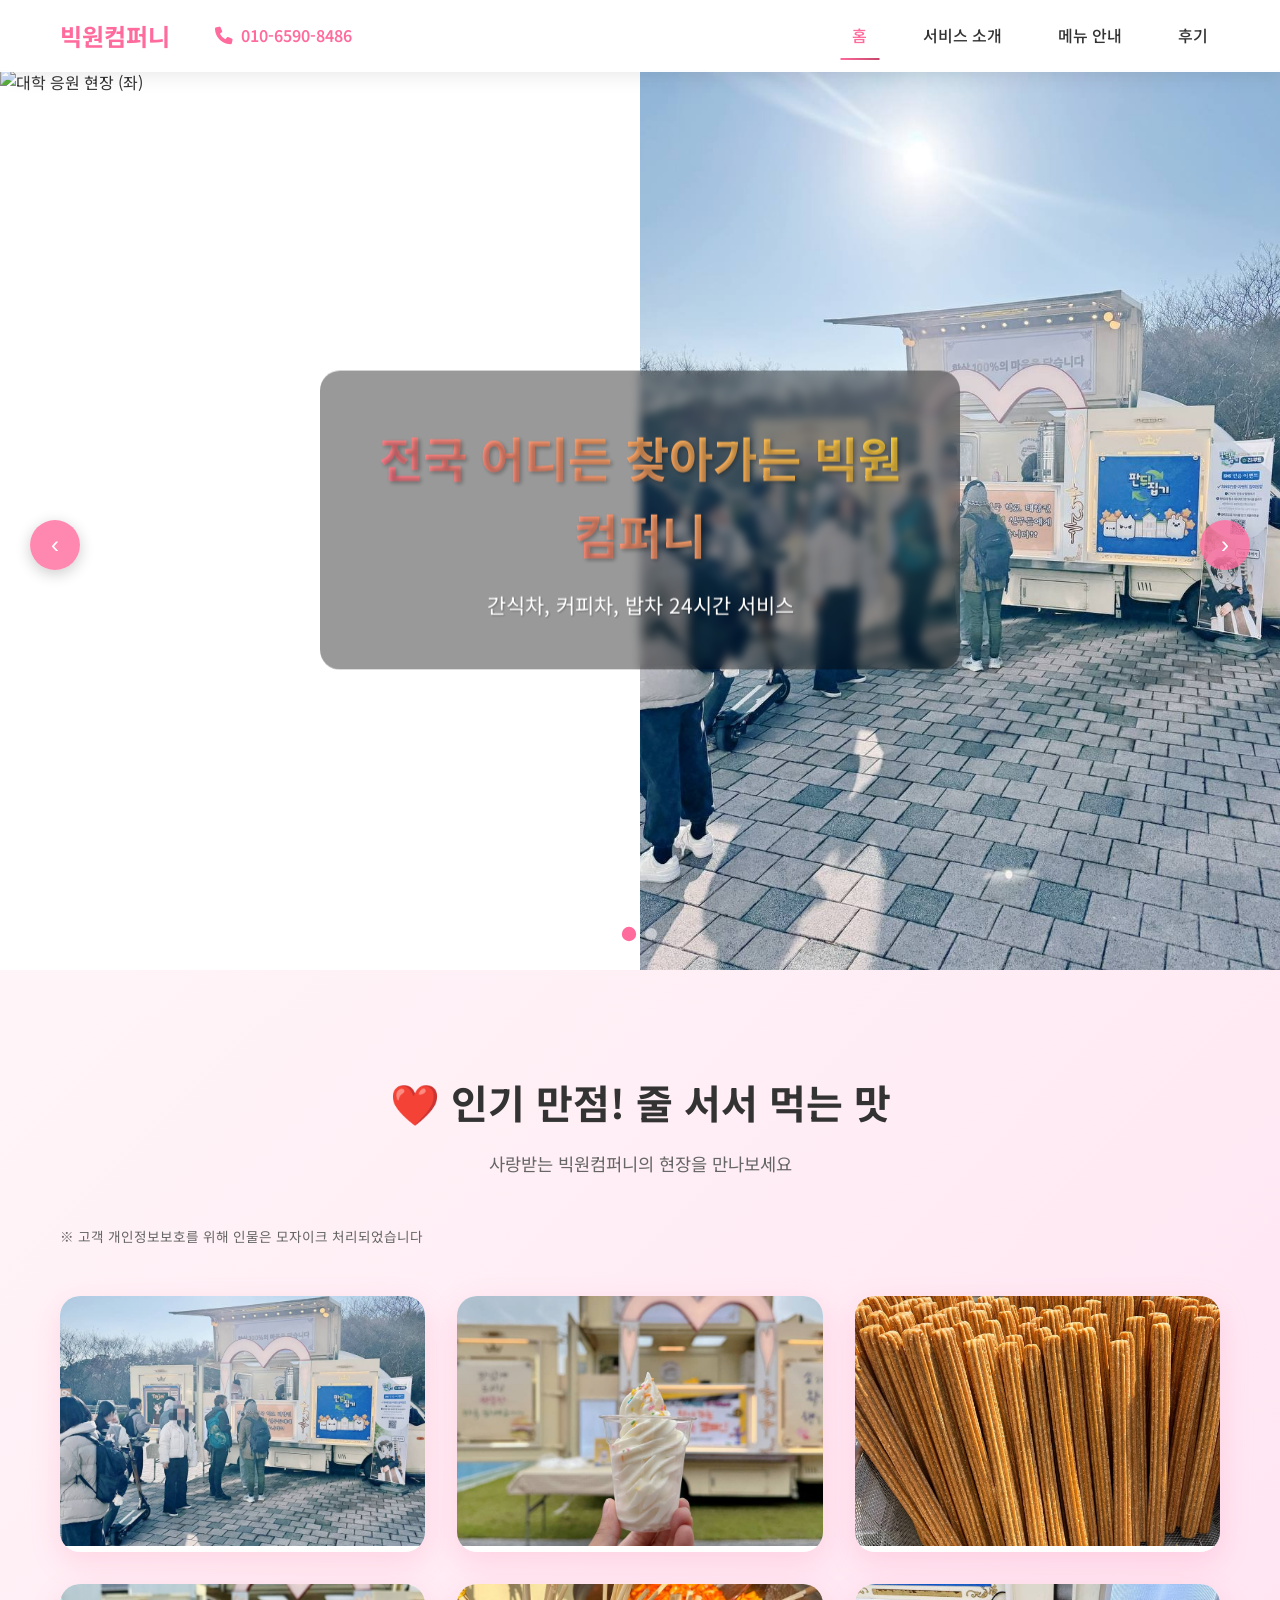
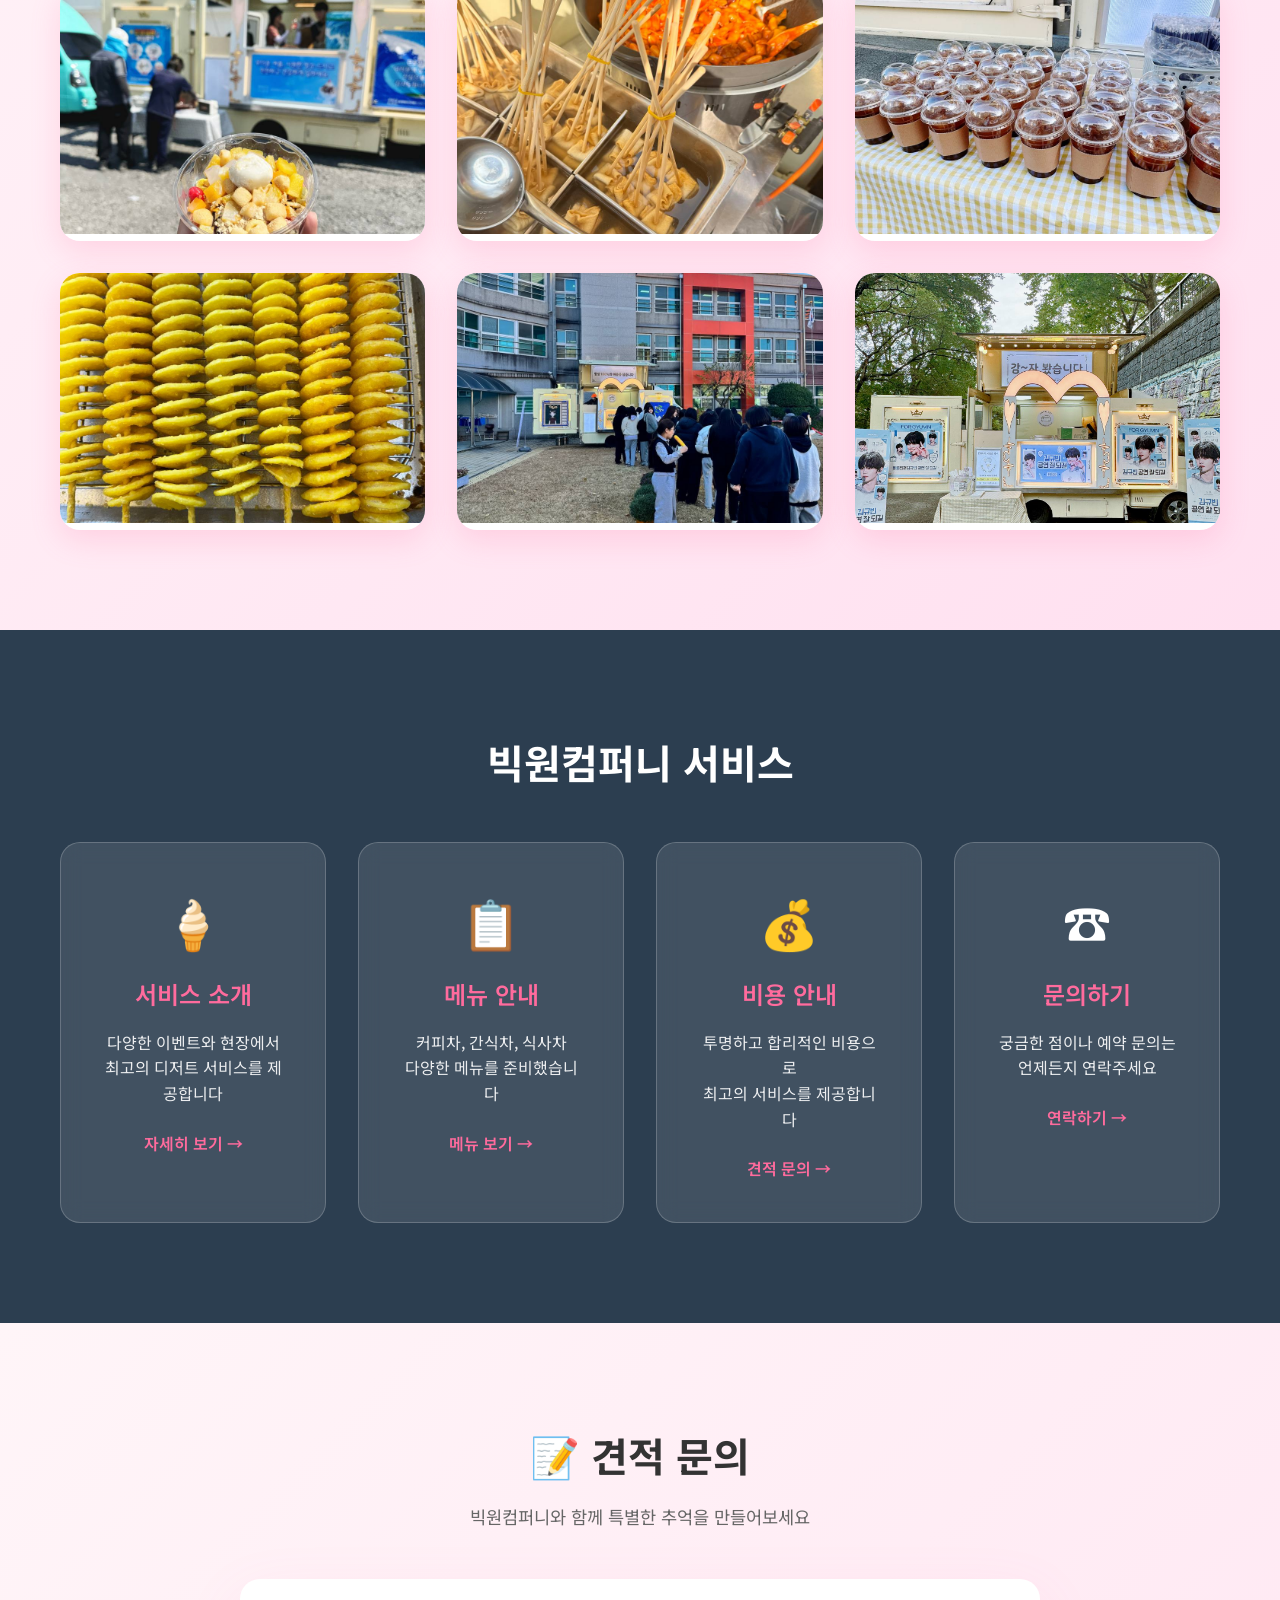
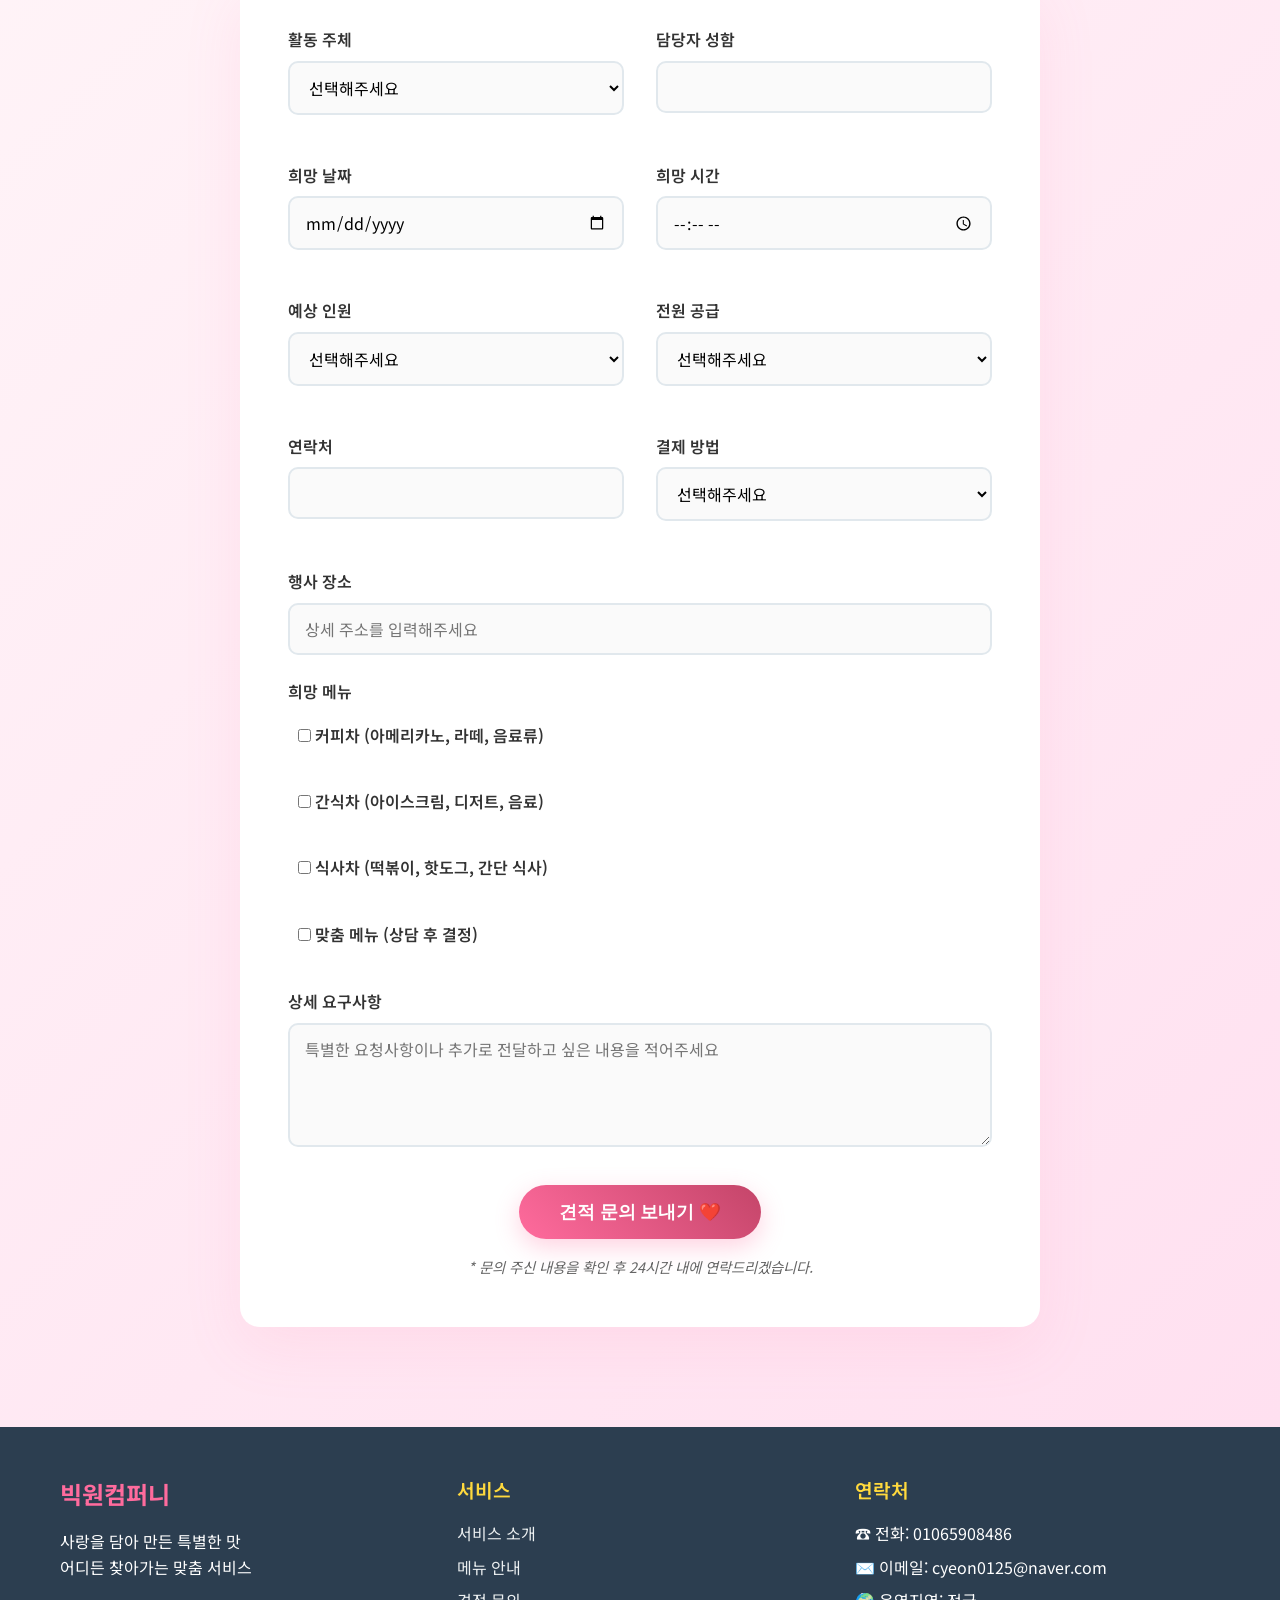
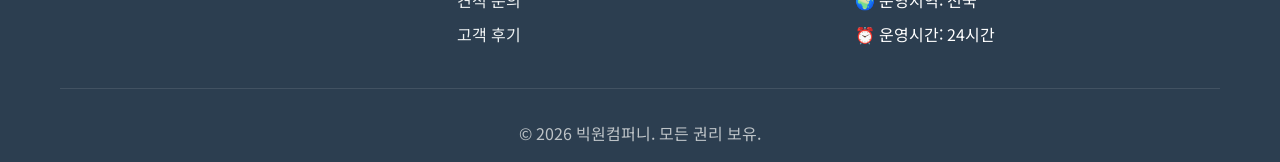
==== index.html @ fbf17efd "빅원컴퍼니 웹사이트 업로드" ====
<!DOCTYPE html>
<html lang="ko">
<head>
    <meta charset="UTF-8">
    <meta name="viewport" content="width=device-width, initial-scale=1.0">
    <title>빅원컴퍼니 | 전국 푸드트럭 서비스</title>
    <link rel="stylesheet" href="styles/main.css">
    <link rel="stylesheet" href="styles/mobile-responsive.css">
    <link href="https://fonts.googleapis.com/css2?family=Noto+Sans+KR:wght@300;400;500;700&display=swap" rel="stylesheet">
    <link href="https://cdnjs.cloudflare.com/ajax/libs/font-awesome/6.0.0/css/all.min.css" rel="stylesheet">
</head>
<body>
    <!-- 네비게이션 -->
    <nav class="navbar">
        <div class="container">
            <div class="nav-brand">
                <h1 class="logo">빅원컴퍼니</h1>
                <a href="tel:010-6590-8486" class="nav-phone">
                    <i class="fas fa-phone"></i>
                    <span>010-6590-8486</span>
                </a>
            </div>
            <ul class="nav-menu">
                <li><a href="#home" class="active">홈</a></li>
                <li><a href="services.html">서비스 소개</a></li>
                <li><a href="menu.html">메뉴 안내</a></li>
                <li><a href="reviews.html">후기</a></li>
            </ul>
            <div class="mobile-menu-toggle">
                <span></span>
                <span></span>
                <span></span>
            </div>
        </div>
    </nav>

    <main>
        <!-- 메인 슬라이더 -->
        <section id="home" class="hero-slider">
            <div class="slider-container">
                <div class="slide active">
                    <div class="slide-image-composite">
                        <img src="images/support-truck.jpg" alt="대학 응원 현장 (좌)" style="object-fit: cover; width: 50%; height: 100%; float: left;">
                        <img src="images/foodtruck1.jpg" alt="겨울 현장 운영 (우)" style="object-fit: cover; width: 50%; height: 100%; float: right;">
                    </div>
                    <div class="slide-content">
                        <h1>전국 어디든 찾아가는 빅원컴퍼니</h1>
                        <p>간식차, 커피차, 밥차 24시간 서비스</p>
                    </div>
                </div>
                <div class="slide">
                    <div class="slide-image-composite">
                        <img src="images/foodtruck2.jpg" alt="가을 현장 운영 (좌)" style="object-fit: cover; width: 50%; height: 100%; float: left;">
                        <img src="images/foodtruck3.jpg" alt="공원 운영 (우)" style="object-fit: cover; width: 50%; height: 100%; float: right;">
                    </div>
                    <div class="slide-content">
                        <h1>기업행사, 연예인서포트, 군부대 위문</h1>
                        <p>어떤 현장이든 최고 품질로 서비스합니다</p>
                    </div>
                </div>
            </div>
            <div class="slider-nav">
                <button class="prev" onclick="previousSlide()">‹</button>
                <button class="next" onclick="nextSlide()">›</button>
            </div>
            <div class="slider-dots">
                <span class="dot active" onclick="currentSlide(1)"></span>
                <span class="dot" onclick="currentSlide(2)"></span>
            </div>
        </section>

        <!-- 운영 현장 사진 섹션 -->
        <section class="gallery-section">
            <div class="container">
                <h2>❤️ 인기 만점! 줄 서서 먹는 맛</h2>
                <p class="section-subtitle">사랑받는 빅원컴퍼니의 현장을 만나보세요</p>
                <p style="font-size: 0.85rem; color: #666; margin-top: 0.5rem;">※ 고객 개인정보보호를 위해 인물은 모자이크 처리되었습니다</p>
                
                <div class="photo-gallery">
                    <div class="gallery-item">
                        <img src="images/foodtruck1.jpg" alt="많은 사람들이 줄을 서서 기다리는 모습">
                        <div class="gallery-overlay">
                            <h3>대인기! 줄서서 먹는 맛</h3>
                            <p>추운 겨울에도 찾아주는 고객들</p>
                        </div>
                    </div>
                    <div class="gallery-item">
                        <img src="images/icecream.jpg" alt="달콤한 소프트 아이스크림">
                        <div class="gallery-overlay">
                            <h3>프리미엄 소프트 아이스크림</h3>
                            <p>부드럽고 진한 맛의 아이스크림</p>
                        </div>
                    </div>
                    <div class="gallery-item">
                        <img src="images/churros.jpg" alt="갓 튀긴 바삭한 츄러스">
                        <div class="gallery-overlay">
                            <h3>갓 튀긴 바삭한 츄러스</h3>
                            <p>지금 막 기름에서 꺼낸 따끈한 츄러스</p>
                        </div>
                    </div>
                    <div class="gallery-item">
                        <img src="images/dessert2.jpg" alt="컵빙수">
                        <div class="gallery-overlay">
                            <h3>컵빙수</h3>
                            <p>시원한 여름 별미 팥빙수</p>
                        </div>
                    </div>
                    <div class="gallery-item">
                        <img src="images/cooking-scene.jpg" alt="요리 현장">
                        <div class="gallery-overlay">
                            <h3>정성스런 요리 과정</h3>
                            <p>신선한 재료로 정성껏 만드는 맛있는 음식</p>
                        </div>
                    </div>
                    <div class="gallery-item">
                        <img src="images/cup-drinks.jpg" alt="음료 준비">
                        <div class="gallery-overlay">
                            <h3>다양한 음료 준비</h3>
                            <p>고객을 위해 미리 준비된 특제 음료들</p>
                        </div>
                    </div>
                    <div class="gallery-item">
                        <img src="images/spiral-potatoes.jpg" alt="회오리감자">
                        <div class="gallery-overlay">
                            <h3>회오리감자</h3>
                            <p>바삭하고 맛있는 특제 시즈닝 회오리감자</p>
                        </div>
                    </div>
                    <div class="gallery-item">
                        <img src="images/school-queue.jpg" alt="학교 현장">
                        <div class="gallery-overlay">
                            <h3>학교에서의 인기</h3>
                            <p>학생들이 줄을 서서 기다릴 만큼 인기 만점!</p>
                        </div>
                    </div>
                    <div class="gallery-item">
                        <img src="images/foodtruck3.jpg" alt="아름다운 공원에서의 운영">
                        <div class="gallery-overlay">
                            <h3>어디든 찾아가는 서비스</h3>
                            <p>공원, 대학교, 이벤트 현장까지</p>
                        </div>
                    </div>
                    <!-- 마지막 이미지 제거됨 -->
                </div>
            </div>
        </section>

        <!-- 서비스 소개 섹션 -->
        <section class="services-highlight">
            <div class="container">
                <h2>빅원컴퍼니 서비스</h2>
                <div class="services-grid">
                    <div class="service-card">
                        <div class="service-icon">🍦</div>
                        <h3>서비스 소개</h3>
                        <p>다양한 이벤트와 현장에서<br>최고의 디저트 서비스를 제공합니다</p>
                        <a href="services.html" class="service-link">자세히 보기 →</a>
                    </div>
                    <div class="service-card">
                        <div class="service-icon">📋</div>
                        <h3>메뉴 안내</h3>
                        <p>커피차, 간식차, 식사차<br>다양한 메뉴를 준비했습니다</p>
                        <a href="menu.html" class="service-link">메뉴 보기 →</a>
                    </div>
                    <div class="service-card">
                        <div class="service-icon">💰</div>
                        <h3>비용 안내</h3>
                        <p>투명하고 합리적인 비용으로<br>최고의 서비스를 제공합니다</p>
                        <a href="#quote" class="service-link">견적 문의 →</a>
                    </div>
                    <div class="service-card">
                        <div class="service-icon">☎️</div>
                        <h3>문의하기</h3>
                        <p>궁금한 점이나 예약 문의는<br>언제든지 연락주세요</p>
                        <a href="#quote" class="service-link">연락하기 →</a>
                    </div>
                </div>
            </div>
        </section>

        <!-- 견적 문의 섹션 -->
        <section id="quote" class="quote-section">
            <div class="container">
                <h2>📝 견적 문의</h2>
                <p class="section-subtitle">빅원컴퍼니와 함께 특별한 추억을 만들어보세요</p>
                
                <form class="quote-form" onsubmit="submitQuote(event)">
                    <div class="form-row">
                        <div class="form-group">
                            <label for="eventType">활동 주체</label>
                            <select id="eventType" name="eventType" required>
                                <option value="">선택해주세요</option>
                                <option value="university">대학교</option>
                                <option value="company">회사/기업</option>
                                <option value="military">군부대</option>
                                <option value="church">교회</option>
                                <option value="festival">축제/이벤트</option>
                                <option value="wedding">결혼식</option>
                                <option value="private">개인 파티</option>
                                <option value="other">기타</option>
                            </select>
                        </div>
                        <div class="form-group">
                            <label for="customerName">담당자 성함</label>
                            <input type="text" id="customerName" name="customerName" required>
                        </div>
                    </div>

                    <div class="form-row">
                        <div class="form-group">
                            <label for="eventDate">희망 날짜</label>
                            <input type="date" id="eventDate" name="eventDate" required>
                        </div>
                        <div class="form-group">
                            <label for="eventTime">희망 시간</label>
                            <input type="time" id="eventTime" name="eventTime" required>
                        </div>
                    </div>

                    <div class="form-row">
                        <div class="form-group">
                            <label for="peopleCount">예상 인원</label>
                            <select id="peopleCount" name="peopleCount" required>
                                <option value="">선택해주세요</option>
                                <option value="50-100">50-100명</option>
                                <option value="100-200">100-200명</option>
                                <option value="200-300">200-300명</option>
                                <option value="300-500">300-500명</option>
                                <option value="500+">500명 이상</option>
                            </select>
                        </div>
                        <div class="form-group">
                            <label for="powerSupply">전원 공급</label>
                            <select id="powerSupply" name="powerSupply" required>
                                <option value="">선택해주세요</option>
                                <option value="available">전원 공급 가능</option>
                                <option value="not-available">전원 공급 불가</option>
                                <option value="unknown">확인 필요</option>
                            </select>
                        </div>
                    </div>

                    <div class="form-row">
                        <div class="form-group">
                            <label for="phone">연락처</label>
                            <input type="tel" id="phone" name="phone" required>
                        </div>
                        <div class="form-group">
                            <label for="payment">결제 방법</label>
                            <select id="payment" name="payment" required>
                                <option value="">선택해주세요</option>
                                <option value="cash">현금</option>
                                <option value="card">카드</option>
                                <option value="transfer">계좌이체</option>
                                <option value="company">회사 결제</option>
                            </select>
                        </div>
                    </div>

                    <div class="form-group">
                        <label for="address">행사 장소</label>
                        <input type="text" id="address" name="address" placeholder="상세 주소를 입력해주세요" required>
                    </div>

                    <div class="form-group">
                        <label for="menuType">희망 메뉴</label>
                        <div class="checkbox-group">
                            <label class="checkbox-label">
                                <input type="checkbox" name="menu" value="coffee"> 커피차 (아메리카노, 라떼, 음료류)
                            </label>
                            <label class="checkbox-label">
                                <input type="checkbox" name="menu" value="snacks"> 간식차 (아이스크림, 디저트, 음료)
                            </label>
                            <label class="checkbox-label">
                                <input type="checkbox" name="menu" value="meals"> 식사차 (떡볶이, 핫도그, 간단 식사)
                            </label>
                            <label class="checkbox-label">
                                <input type="checkbox" name="menu" value="custom"> 맞춤 메뉴 (상담 후 결정)
                            </label>
                        </div>
                    </div>

                    <div class="form-group">
                        <label for="requirements">상세 요구사항</label>
                        <textarea id="requirements" name="requirements" rows="4" placeholder="특별한 요청사항이나 추가로 전달하고 싶은 내용을 적어주세요"></textarea>
                    </div>

                    <div class="form-submit">
                        <button type="submit" class="submit-btn">견적 문의 보내기 ❤️</button>
                        <p class="form-note">* 문의 주신 내용을 확인 후 24시간 내에 연락드리겠습니다.</p>
                    </div>
                </form>
            </div>
        </section>
    </main>

    <!-- 푸터 -->
    <footer class="footer">
        <div class="container">
            <div class="footer-content">
                <div class="footer-section">
                    <h3>빅원컴퍼니</h3>
                    <p>사랑을 담아 만든 특별한 맛<br>어디든 찾아가는 맞춤 서비스</p>
                </div>
                <div class="footer-section">
                    <h4>서비스</h4>
                    <ul>
                        <li><a href="services.html">서비스 소개</a></li>
                        <li><a href="menu.html">메뉴 안내</a></li>
                        <li><a href="#quote">견적 문의</a></li>
                        <li><a href="reviews.html">고객 후기</a></li>
                    </ul>
                </div>
                <div class="footer-section">
                    <h4>연락처</h4>
                    <ul>
                        <li>☎️ 전화: 01065908486</li>
                        <li>✉️ 이메일: cyeon0125@naver.com</li>
                        <li>🌍 운영지역: 전국</li>
                        <li>⏰ 운영시간: 24시간</li>
                    </ul>
                </div>
            </div>
            <div class="footer-bottom">
                <p>&copy; 2026 빅원컴퍼니. 모든 권리 보유.</p>
            </div>
        </div>
    </footer>

    <script src="scripts/main.js"></script>
    <script>
        // 移动端导航菜单切换
        document.addEventListener('DOMContentLoaded', function() {
            const mobileToggle = document.querySelector('.mobile-menu-toggle');
            const navMenu = document.querySelector('.nav-menu');
            
            if (mobileToggle && navMenu) {
                mobileToggle.addEventListener('click', function() {
                    mobileToggle.classList.toggle('active');
                    navMenu.classList.toggle('active');
                });

                // 点击菜单项后关闭移动端菜单
                const navLinks = document.querySelectorAll('.nav-menu a');
                navLinks.forEach(link => {
                    link.addEventListener('click', () => {
                        mobileToggle.classList.remove('active');
                        navMenu.classList.remove('active');
                    });
                });

                // 点击外部区域关闭菜单
                document.addEventListener('click', function(e) {
                    if (!mobileToggle.contains(e.target) && !navMenu.contains(e.target)) {
                        mobileToggle.classList.remove('active');
                        navMenu.classList.remove('active');
                    }
                });
            }
        });
    </script>
</body>
</html>
---- styles/main.css ----
/* 기본 설정 */
* {
    margin: 0;
    padding: 0;
    box-sizing: border-box;
}

body {
    font-family: 'Noto Sans KR', -apple-system, BlinkMacSystemFont, 'Segoe UI', sans-serif;
    line-height: 1.6;
    color: #333;
    background-color: #fff;
}

.container {
    max-width: 1200px;
    margin: 0 auto;
    padding: 0 20px;
}

/* 슬라이더 이미지 합성 */
.slide-image-composite {
    width: 100%;
    height: 100%;
    display: flex;
    overflow: hidden;
}

.slide-image-composite img {
    transition: all 0.3s ease;
}

.slide-image-composite:hover img:first-child {
    filter: brightness(1.1);
}

.slide-image-composite:hover img:last-child {
    filter: brightness(1.1);
}

/* 네비게이션 */
.navbar {
    background: rgba(255, 255, 255, 0.95);
    backdrop-filter: blur(10px);
    box-shadow: 0 2px 20px rgba(0,0,0,0.1);
    position: fixed;
    top: 0;
    width: 100%;
    z-index: 1000;
    transition: all 0.3s ease;
}

.navbar .container {
    display: flex;
    justify-content: space-between;
    align-items: center;
    padding: 15px 20px;
}

.logo {
    font-size: 1.5rem;
    font-weight: 700;
    color: #ff6b9d;
    text-decoration: none;
}

.nav-menu {
    display: flex;
    list-style: none;
    gap: 2rem;
}

.nav-menu a {
    text-decoration: none;
    color: #333;
    font-weight: 500;
    font-size: 1rem;
    transition: all 0.3s ease;
    position: relative;
    padding: 8px 12px;
}

.nav-menu a:hover,
.nav-menu a.active {
    color: #ff6b9d;
}

.nav-menu a::after {
    content: '';
    position: absolute;
    bottom: -5px;
    left: 50%;
    width: 0;
    height: 2px;
    background: linear-gradient(45deg, #ff6b9d, #c44569);
    transition: all 0.3s ease;
    transform: translateX(-50%);
}

.nav-menu a:hover::after,
.nav-menu a.active::after {
    width: 100%;
}

.mobile-menu-toggle {
    display: none;
    flex-direction: column;
    cursor: pointer;
}

.mobile-menu-toggle span {
    width: 25px;
    height: 3px;
    background: #333;
    margin: 3px 0;
    transition: 0.3s;
}

/* 메인 슬라이더 */
.hero-slider {
    position: relative;
    height: 100vh;
    overflow: hidden;
    margin-top: 70px;
}

.slider-container {
    position: relative;
    width: 100%;
    height: 100%;
}

.slide {
    position: absolute;
    top: 0;
    left: 0;
    width: 100%;
    height: 100%;
    opacity: 0;
    transition: opacity 1s ease-in-out;
}

.slide.active {
    opacity: 1;
}

.slide img {
    width: 100%;
    height: 100%;
    object-fit: cover;
    object-position: center;
}

.slide-content {
    position: absolute;
    top: 50%;
    left: 50%;
    transform: translate(-50%, -50%);
    text-align: center;
    color: white;
    z-index: 2;
    background: rgba(0, 0, 0, 0.4);
    padding: 3rem;
    border-radius: 20px;
    backdrop-filter: blur(5px);
}

.slide-content h1 {
    font-size: 3rem;
    font-weight: 700;
    margin-bottom: 1rem;
    text-shadow: 2px 2px 4px rgba(0,0,0,0.3);
    background: linear-gradient(45deg, #ff6b9d, #ffd93d);
    -webkit-background-clip: text;
    -webkit-text-fill-color: transparent;
    background-clip: text;
}

.slide-content p {
    font-size: 1.3rem;
    font-weight: 400;
    text-shadow: 1px 1px 2px rgba(0,0,0,0.3);
}

/* 슬라이더 네비게이션 */
.slider-nav {
    position: absolute;
    top: 50%;
    width: 100%;
    display: flex;
    justify-content: space-between;
    padding: 0 30px;
    z-index: 3;
}

.slider-nav button {
    background: rgba(255, 107, 157, 0.8);
    border: none;
    color: white;
    width: 50px;
    height: 50px;
    border-radius: 50%;
    font-size: 1.5rem;
    cursor: pointer;
    transition: all 0.3s ease;
    box-shadow: 0 4px 15px rgba(0,0,0,0.2);
}

.slider-nav button:hover {
    background: #ff6b9d;
    transform: scale(1.1);
}

.slider-dots {
    position: absolute;
    bottom: 30px;
    left: 50%;
    transform: translateX(-50%);
    display: flex;
    gap: 10px;
    z-index: 3;
}

.dot {
    width: 12px;
    height: 12px;
    border-radius: 50%;
    background: rgba(255, 255, 255, 0.5);
    cursor: pointer;
    transition: all 0.3s ease;
}

.dot.active {
    background: #ff6b9d;
    transform: scale(1.2);
}

/* 갤러리 섹션 */
.gallery-section {
    padding: 100px 0;
    background: linear-gradient(135deg, #fff5f8 0%, #ffe0f0 100%);
}

.gallery-section h2 {
    text-align: center;
    font-size: 2.5rem;
    font-weight: 700;
    color: #333;
    margin-bottom: 1rem;
}

.section-subtitle {
    text-align: center;
    font-size: 1.1rem;
    color: #666;
    margin-bottom: 3rem;
}

.photo-gallery {
    display: grid;
    grid-template-columns: repeat(auto-fit, minmax(280px, 1fr));
    gap: 2rem;
    margin-top: 3rem;
}

.gallery-item {
    position: relative;
    border-radius: 20px;
    overflow: hidden;
    box-shadow: 0 10px 30px rgba(255, 107, 157, 0.2);
    transition: all 0.3s ease;
    background: white;
}

.gallery-item:hover {
    transform: translateY(-10px);
    box-shadow: 0 20px 50px rgba(255, 107, 157, 0.3);
}

.gallery-item img {
    width: 100%;
    height: 250px;
    object-fit: cover;
    transition: transform 0.3s ease;
}

.gallery-item:hover img {
    transform: scale(1.05);
}

.gallery-overlay {
    position: absolute;
    bottom: 0;
    left: 0;
    right: 0;
    background: linear-gradient(transparent, rgba(0,0,0,0.8));
    color: white;
    padding: 2rem;
    transform: translateY(100%);
    transition: transform 0.3s ease;
}

.gallery-item:hover .gallery-overlay {
    transform: translateY(0);
}

.gallery-overlay h3 {
    font-size: 1.2rem;
    font-weight: 600;
    margin-bottom: 0.5rem;
}

/* 서비스 하이라이트 섹션 */
.services-highlight {
    padding: 100px 0;
    background: #2c3e50;
    color: white;
}

.services-highlight h2 {
    text-align: center;
    font-size: 2.5rem;
    font-weight: 700;
    margin-bottom: 3rem;
    color: white;
}

.services-grid {
    display: grid;
    grid-template-columns: repeat(auto-fit, minmax(250px, 1fr));
    gap: 2rem;
}

.service-card {
    background: rgba(255, 255, 255, 0.1);
    backdrop-filter: blur(10px);
    border-radius: 20px;
    padding: 2.5rem;
    text-align: center;
    transition: all 0.3s ease;
    border: 1px solid rgba(255, 255, 255, 0.2);
}

.service-card:hover {
    transform: translateY(-10px);
    background: rgba(255, 107, 157, 0.2);
    border-color: rgba(255, 107, 157, 0.5);
}

.service-icon {
    font-size: 3rem;
    margin-bottom: 1rem;
    display: block;
}

.service-card h3 {
    font-size: 1.5rem;
    font-weight: 600;
    margin-bottom: 1rem;
    color: #ff6b9d;
}

.service-card p {
    font-size: 1rem;
    line-height: 1.6;
    margin-bottom: 1.5rem;
    opacity: 0.9;
}

.service-link {
    display: inline-block;
    color: #ff6b9d;
    text-decoration: none;
    font-weight: 600;
    transition: all 0.3s ease;
}

.service-link:hover {
    color: #ffd93d;
    transform: translateX(5px);
}

/* 견적 문의 섹션 */
.quote-section {
    padding: 100px 0;
    background: linear-gradient(135deg, #fff5f8 0%, #ffe0f0 100%);
}

.quote-section h2 {
    text-align: center;
    font-size: 2.5rem;
    font-weight: 700;
    color: #333;
    margin-bottom: 1rem;
}

.quote-form {
    max-width: 800px;
    margin: 0 auto;
    background: white;
    padding: 3rem;
    border-radius: 20px;
    box-shadow: 0 20px 60px rgba(255, 107, 157, 0.1);
}

.form-row {
    display: grid;
    grid-template-columns: 1fr 1fr;
    gap: 2rem;
    margin-bottom: 1.5rem;
}

.form-group {
    margin-bottom: 1.5rem;
}

.form-group label {
    display: block;
    font-weight: 600;
    margin-bottom: 0.5rem;
    color: #333;
    font-size: 1rem;
}

.form-group input,
.form-group select,
.form-group textarea {
    width: 100%;
    padding: 12px 15px;
    border: 2px solid #e1e8ed;
    border-radius: 10px;
    font-size: 1rem;
    font-family: inherit;
    transition: all 0.3s ease;
    background: #fafafa;
}

.form-group input:focus,
.form-group select:focus,
.form-group textarea:focus {
    outline: none;
    border-color: #ff6b9d;
    background: white;
    box-shadow: 0 0 15px rgba(255, 107, 157, 0.1);
}

.checkbox-group {
    display: flex;
    flex-direction: column;
    gap: 0.8rem;
}

.checkbox-label {
    display: flex;
    align-items: center;
    gap: 0.5rem;
    font-weight: 400;
    cursor: pointer;
    padding: 10px;
    border-radius: 8px;
    transition: background-color 0.3s ease;
}

.checkbox-label:hover {
    background: rgba(255, 107, 157, 0.05);
}

.checkbox-label input[type="checkbox"] {
    width: auto;
    margin: 0;
}

.form-submit {
    text-align: center;
    margin-top: 2rem;
}

.submit-btn {
    background: linear-gradient(45deg, #ff6b9d, #c44569);
    color: white;
    border: none;
    padding: 15px 40px;
    font-size: 1.1rem;
    font-weight: 600;
    border-radius: 50px;
    cursor: pointer;
    transition: all 0.3s ease;
    box-shadow: 0 8px 25px rgba(255, 107, 157, 0.3);
}

.submit-btn:hover {
    transform: translateY(-3px);
    box-shadow: 0 15px 40px rgba(255, 107, 157, 0.4);
}

.form-note {
    margin-top: 1rem;
    font-size: 0.9rem;
    color: #666;
    font-style: italic;
}

/* 푸터 */
.footer {
    background: #2c3e50;
    color: white;
    padding: 3rem 0 1rem;
}

.footer-content {
    display: grid;
    grid-template-columns: repeat(auto-fit, minmax(250px, 1fr));
    gap: 2rem;
    margin-bottom: 2rem;
}

.footer-section h3 {
    font-size: 1.5rem;
    font-weight: 700;
    margin-bottom: 1rem;
    color: #ff6b9d;
}

.footer-section h4 {
    font-size: 1.2rem;
    font-weight: 600;
    margin-bottom: 1rem;
    color: #ffd93d;
}

.footer-section ul {
    list-style: none;
}

.footer-section ul li {
    margin-bottom: 0.5rem;
}

.footer-section ul li a {
    color: #ecf0f1;
    text-decoration: none;
    transition: color 0.3s ease;
}

.footer-section ul li a:hover {
    color: #ff6b9d;
}

.footer-bottom {
    text-align: center;
    padding-top: 2rem;
    border-top: 1px solid rgba(255, 255, 255, 0.1);
    color: #bdc3c7;
}

/* 반응형 디자인 */
@media (max-width: 768px) {
    .nav-menu {
        display: none;
    }
    
    .mobile-menu-toggle {
        display: flex;
    }
    
    .slide-content h1 {
        font-size: 2rem;
    }
    
    .slide-content p {
        font-size: 1.1rem;
    }
    
    .slide-content {
        padding: 2rem;
    }
    
    .form-row {
        grid-template-columns: 1fr;
        gap: 0;
    }
    
    .services-grid {
        grid-template-columns: 1fr;
    }
    
    .photo-gallery {
        grid-template-columns: 1fr;
    }
    
    .gallery-section h2,
    .quote-section h2,
    .services-highlight h2 {
        font-size: 2rem;
    }
    
    .quote-form {
        padding: 2rem;
    }
    
    .footer-content {
        grid-template-columns: 1fr;
        text-align: center;
    }
}

@media (max-width: 480px) {
    .hero-slider {
        height: 70vh;
    }
    
    .slide-content h1 {
        font-size: 1.5rem;
    }
    
    .gallery-section,
    .services-highlight,
    .quote-section {
        padding: 60px 0;
    }
    
    .slider-nav {
        padding: 0 15px;
    }
    
    .slider-nav button {
        width: 40px;
        height: 40px;
        font-size: 1.2rem;
    }
}

/* 애니메이션 */
@keyframes fadeInUp {
    from {
        opacity: 0;
        transform: translateY(30px);
    }
    to {
        opacity: 1;
        transform: translateY(0);
    }
}

.gallery-item,
.service-card {
    animation: fadeInUp 0.6s ease forwards;
}

/* 스크롤바 커스터마이징 */
::-webkit-scrollbar {
    width: 10px;
}

::-webkit-scrollbar-track {
    background: #f1f1f1;
}

::-webkit-scrollbar-thumb {
    background: linear-gradient(45deg, #ff6b9d, #c44569);
    border-radius: 5px;
}

::-webkit-scrollbar-thumb:hover {
    background: linear-gradient(45deg, #c44569, #ff6b9d);
}
---- styles/mobile-responsive.css ----
/* 移动端响应式样式增强 */

/* PC端导航确保 */
.mobile-menu-toggle {
    display: none;
}

.nav-menu {
    display: flex;
    list-style: none;
    margin: 0;
    padding: 0;
}

/* PC端기본 스타일 확보 */

/* 导航栏电话号码样式 */
.nav-brand {
    display: flex;
    align-items: center;
    gap: 2rem;
}

.nav-phone {
    display: flex;
    align-items: center;
    gap: 0.5rem;
    color: #ff6b9d;
    font-weight: 600;
    font-size: 1rem;
    white-space: nowrap;
    text-decoration: none;
    transition: all 0.3s ease;
    border-radius: 20px;
    padding: 0.5rem 0.8rem;
}

.nav-phone:hover {
    background: rgba(255, 107, 157, 0.1);
    color: #c44569;
    transform: scale(1.05);
}

.nav-phone i {
    font-size: 1.1rem;
}

/* PC端确保导航容器正确布局 */
.nav-container,
.navbar .container {
    display: flex;
    justify-content: space-between;
    align-items: center;
}

/* 基础移动端优化 */
@media (max-width: 768px) {
    /* 容器优化 */
    .container {
        padding: 0 1rem;
    }

    /* 导航优化 */
    .navbar {
        padding: 1rem 0;
    }

    /* 移动端电话号码优化 */
    .nav-brand {
        gap: 1rem;
    }
    
    .nav-phone {
        font-size: 0.9rem;
    }
    
    .nav-phone span {
        display: none;
    }
    
    .nav-phone i {
        font-size: 1.3rem;
    }

    .nav-menu {
        position: fixed;
        top: 70px;
        left: -100%;
        width: 100%;
        height: calc(100vh - 70px);
        background: rgba(255, 255, 255, 0.95);
        backdrop-filter: blur(10px);
        flex-direction: column;
        justify-content: flex-start;
        align-items: center;
        padding-top: 2rem;
        transition: left 0.3s ease;
        z-index: 999;
    }

    .nav-menu.active {
        left: 0;
    }

    .nav-menu li {
        margin: 1rem 0;
    }

    .nav-menu a {
        font-size: 1.2rem;
        padding: 1rem 2rem;
        border-radius: 25px;
        transition: all 0.3s ease;
    }

    .nav-menu a:hover,
    .nav-menu a.active {
        background: #ff6b9d;
        color: white;
    }

    .mobile-menu-toggle {
        display: flex;
        flex-direction: column;
        cursor: pointer;
        z-index: 1001;
    }

    .mobile-menu-toggle span {
        width: 25px;
        height: 3px;
        background: #ff6b9d;
        margin: 3px 0;
        transition: 0.3s;
        border-radius: 2px;
    }

    .mobile-menu-toggle.active span:nth-child(1) {
        transform: rotate(45deg) translate(6px, 6px);
    }

    .mobile-menu-toggle.active span:nth-child(2) {
        opacity: 0;
    }

    .mobile-menu-toggle.active span:nth-child(3) {
        transform: rotate(-45deg) translate(6px, -6px);
    }

    /* 英雄区域优化 */
    .hero {
        padding: 4rem 0;
        text-align: center;
    }

    .hero h2 {
        font-size: 2rem;
        line-height: 1.3;
        margin-bottom: 1rem;
    }

    .hero p {
        font-size: 1rem;
        margin-bottom: 2rem;
    }

    .hero-buttons {
        flex-direction: column;
        gap: 1rem;
        align-items: center;
    }

    .btn {
        width: 100%;
        max-width: 300px;
        padding: 1rem 2rem;
        font-size: 1rem;
    }

    /* 갤러리 优化 */
    .gallery-grid {
        grid-template-columns: 1fr;
        gap: 1rem;
    }

    .gallery-item {
        height: 250px;
    }

    /* 섹션 패딩 조정 */
    .section {
        padding: 3rem 0;
    }

    .section h2 {
        font-size: 2rem;
        margin-bottom: 1.5rem;
    }

    /* 서비스 카드 */
    .services-grid {
        grid-template-columns: 1fr;
        gap: 2rem;
    }

    .service-card {
        padding: 2rem;
    }

    .service-card h3 {
        font-size: 1.3rem;
    }

    /* 견적 폼 최적화 */
    .quote-form {
        padding: 2rem;
    }

    .quote-form h3 {
        font-size: 1.5rem;
        margin-bottom: 1.5rem;
    }

    .form-group {
        margin-bottom: 1.5rem;
    }

    .form-group label {
        font-size: 0.9rem;
        margin-bottom: 0.5rem;
    }

    .form-control {
        padding: 1rem;
        font-size: 1rem;
    }

    .submit-btn {
        width: 100%;
        padding: 1.2rem;
        font-size: 1.1rem;
    }

    /* 푸터 최적화 */
    .footer-content {
        grid-template-columns: 1fr;
        gap: 2rem;
        text-align: center;
    }

    .footer-section h3 {
        font-size: 1.1rem;
    }

    .footer-section p {
        font-size: 0.9rem;
    }
}

/* 초소형 모바일 최적화 */
@media (max-width: 480px) {
    /* 极小屏幕隐藏电话号码 */
    .nav-phone {
        display: none;
    }
    
    .nav-brand {
        gap: 0;
    }
    .hero h2 {
        font-size: 1.8rem;
    }

    .hero p {
        font-size: 0.9rem;
    }

    .btn {
        font-size: 0.9rem;
        padding: 0.9rem 1.5rem;
    }

    .gallery-item {
        height: 200px;
    }

    .service-card {
        padding: 1.5rem;
    }

    .quote-form {
        padding: 1.5rem;
    }

    .form-control {
        padding: 0.9rem;
    }
}

/* 메뉴 페이지 모바일 최적화 */
@media (max-width: 768px) {
    /* 메뉴 탭 모바일 최적화 */
    .menu-tabs {
        flex-direction: column;
        gap: 0.8rem;
        padding: 1.5rem 0;
    }
    
    .menu-tab {
        font-size: 1.2rem;
        padding: 0.8rem 1.5rem;
        width: 100%;
        max-width: 300px;
        margin: 0 auto;
    }
    
    .menu-category-container {
        padding: 2rem 1rem;
    }
    
    .category-title {
        font-size: 2rem;
        margin-bottom: 1.5rem;
    }

    /* 九宫格 모바일 최적화 */
    .menu-grid-9 {
        grid-template-columns: repeat(2, 1fr);
        gap: 1rem;
        max-width: 100%;
    }
    
    .menu-item-card {
        padding: 1rem;
    }
    
    .menu-item-card .menu-photo {
        width: 80px;
        height: 80px;
        margin-bottom: 0.8rem;
    }
    
    .menu-item-card h4 {
        font-size: 0.9rem;
    }

    /* CTA 섹션 모바일 최적화 */
    .quote-cta {
        padding: 3rem 0;
    }

    .quote-content h2 {
        font-size: 2rem;
        margin-bottom: 1rem;
    }

    .quote-content p {
        font-size: 1rem;
    }
    
    .quote-info {
        flex-direction: column;
        gap: 1rem;
        margin: 1.5rem 0;
    }
    
    .quote-btn {
        font-size: 1rem;
        padding: 1rem 2rem;
        width: 100%;
        max-width: 300px;
    }
}

/* 서비스 페이지 모바일 최적화 */
@media (max-width: 768px) {
    .page-header {
        padding: 3rem 0;
    }

    .page-header h1 {
        font-size: 2rem;
    }

    .page-header p {
        font-size: 1rem;
    }

    .overview-grid {
        grid-template-columns: 1fr;
        gap: 2rem;
    }

    .process-steps {
        grid-template-columns: 1fr;
    }

    .service-features {
        grid-template-columns: 1fr;
    }

    .cta-buttons {
        flex-direction: column;
        align-items: center;
        gap: 1rem;
    }
}

/* 후기 페이지 모바일 최적화 */
@media (max-width: 768px) {
    .rating-grid {
        grid-template-columns: 1fr;
        gap: 2rem;
    }

    .reviews-grid {
        grid-template-columns: 1fr;
    }

    .photo-gallery {
        grid-template-columns: repeat(2, 1fr);
        gap: 1rem;
    }

    .gallery-tabs {
        flex-wrap: wrap;
        gap: 0.5rem;
    }

    .gallery-tab {
        font-size: 0.8rem;
        padding: 0.5rem 1rem;
    }

    .stats-grid {
        grid-template-columns: repeat(2, 1fr);
    }
}

/* 터치 디바이스 최적화 */
@media (hover: none) {
    .gallery-item:hover .gallery-overlay {
        opacity: 0;
    }

    .gallery-item .gallery-overlay {
        opacity: 1;
        background: rgba(0, 0, 0, 0.6);
    }

    .service-card:hover {
        transform: none;
    }

    .btn:hover {
        transform: none;
    }

    .menu-item-card:hover {
        transform: none;
    }

    .menu-tab:hover {
        background: #ff6b9d;
        color: white;
    }
}
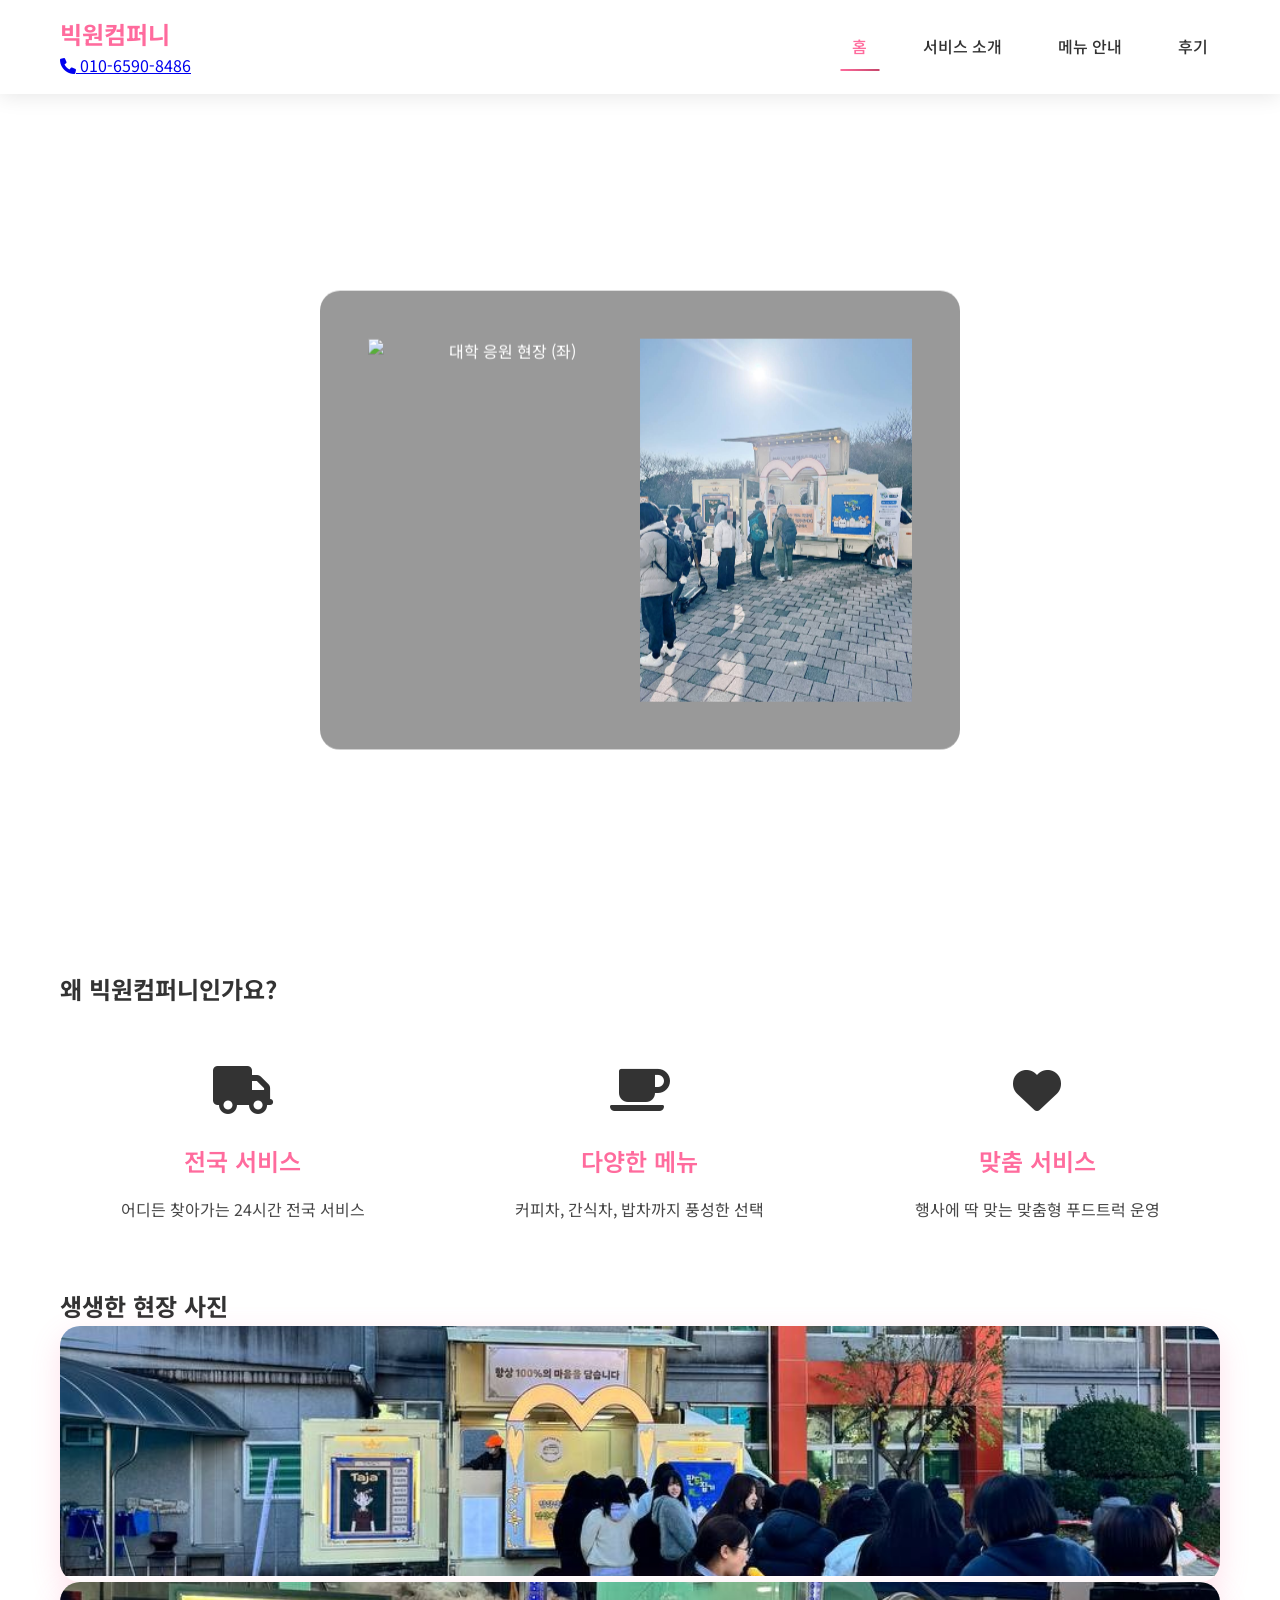
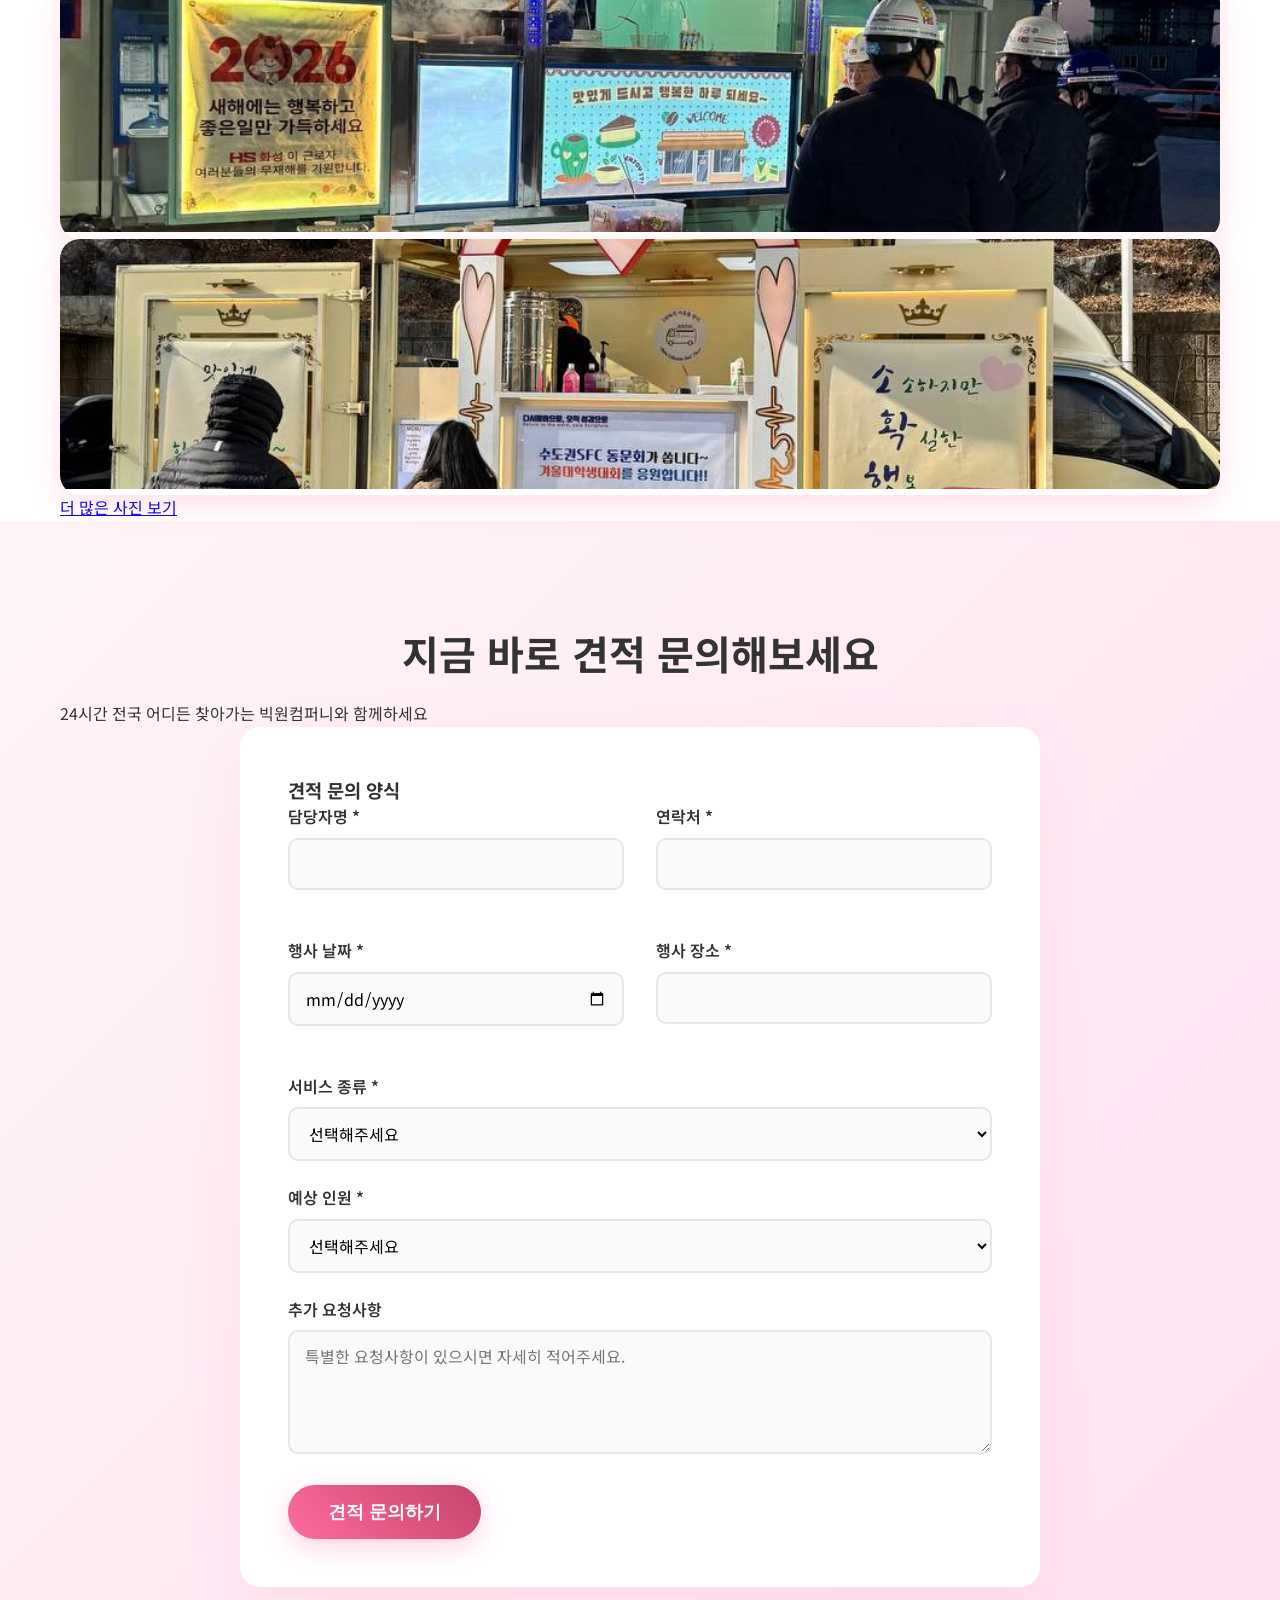
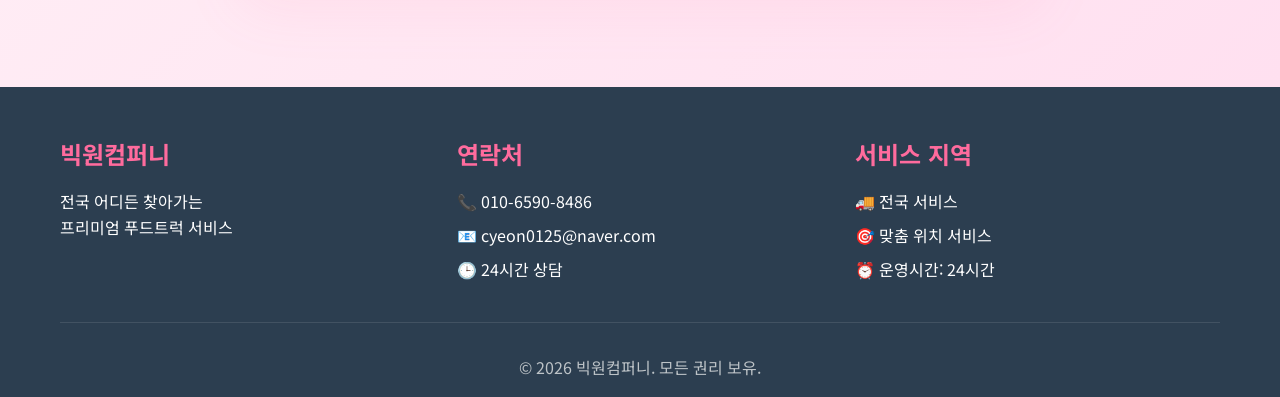
==== commit 5e302a91: "Rename index-fixed-final.html to index.html" ====
--- a/index.html
+++ b/index.html
@@ -8,6 +8,72 @@
     <link rel="stylesheet" href="styles/mobile-responsive.css">
     <link href="https://fonts.googleapis.com/css2?family=Noto+Sans+KR:wght@300;400;500;700&display=swap" rel="stylesheet">
     <link href="https://cdnjs.cloudflare.com/ajax/libs/font-awesome/6.0.0/css/all.min.css" rel="stylesheet">
+    <style>
+        /* 移动端汉堡菜单修复 */
+        @media (max-width: 768px) {
+            .mobile-menu-toggle {
+                display: flex !important;
+                flex-direction: column;
+                cursor: pointer;
+                z-index: 1001;
+                padding: 10px;
+                background: #ff6b9d;
+                border-radius: 5px;
+                border: none;
+            }
+            
+            .mobile-menu-toggle span {
+                width: 25px;
+                height: 3px;
+                background: white;
+                margin: 3px 0;
+                transition: 0.3s;
+                display: block;
+            }
+            
+            .nav-menu {
+                display: none;
+                position: absolute;
+                top: 100%;
+                left: 0;
+                right: 0;
+                background: white;
+                flex-direction: column;
+                padding: 20px;
+                box-shadow: 0 5px 15px rgba(0,0,0,0.2);
+                z-index: 1000;
+            }
+            
+            .nav-menu.show {
+                display: flex !important;
+            }
+            
+            .nav-menu li {
+                margin: 10px 0;
+                width: 100%;
+                text-align: center;
+            }
+            
+            .nav-menu a {
+                padding: 15px;
+                border-bottom: 1px solid #eee;
+                font-size: 18px;
+                display: block;
+                color: #333;
+                text-decoration: none;
+                border-radius: 8px;
+            }
+            
+            .nav-menu a:hover {
+                background: #ff6b9d;
+                color: white;
+            }
+            
+            .navbar {
+                position: relative;
+            }
+        }
+    </style>
 </head>
 <body>
     <!-- 네비게이션 -->
@@ -20,17 +86,17 @@
                     <span>010-6590-8486</span>
                 </a>
             </div>
-            <ul class="nav-menu">
+            <ul class="nav-menu" id="navMenu">
                 <li><a href="#home" class="active">홈</a></li>
                 <li><a href="services.html">서비스 소개</a></li>
                 <li><a href="menu.html">메뉴 안내</a></li>
                 <li><a href="reviews.html">후기</a></li>
             </ul>
-            <div class="mobile-menu-toggle">
+            <button class="mobile-menu-toggle" onclick="toggleMenu()">
                 <span></span>
                 <span></span>
                 <span></span>
-            </div>
+            </button>
         </div>
     </nav>
 
@@ -39,257 +105,163 @@
         <section id="home" class="hero-slider">
             <div class="slider-container">
                 <div class="slide active">
-                    <div class="slide-image-composite">
+                    <div class="slide-content">
                         <img src="images/support-truck.jpg" alt="대학 응원 현장 (좌)" style="object-fit: cover; width: 50%; height: 100%; float: left;">
                         <img src="images/foodtruck1.jpg" alt="겨울 현장 운영 (우)" style="object-fit: cover; width: 50%; height: 100%; float: right;">
                     </div>
+                </div>
+                <div class="slide">
                     <div class="slide-content">
-                        <h1>전국 어디든 찾아가는 빅원컴퍼니</h1>
-                        <p>간식차, 커피차, 밥차 24시간 서비스</p>
-                    </div>
-                </div>
-                <div class="slide">
-                    <div class="slide-image-composite">
                         <img src="images/foodtruck2.jpg" alt="가을 현장 운영 (좌)" style="object-fit: cover; width: 50%; height: 100%; float: left;">
                         <img src="images/foodtruck3.jpg" alt="공원 운영 (우)" style="object-fit: cover; width: 50%; height: 100%; float: right;">
                     </div>
+                </div>
+                <div class="slide">
                     <div class="slide-content">
-                        <h1>기업행사, 연예인서포트, 군부대 위문</h1>
-                        <p>어떤 현장이든 최고 품질로 서비스합니다</p>
-                    </div>
-                </div>
-            </div>
-            <div class="slider-nav">
-                <button class="prev" onclick="previousSlide()">‹</button>
-                <button class="next" onclick="nextSlide()">›</button>
-            </div>
-            <div class="slider-dots">
-                <span class="dot active" onclick="currentSlide(1)"></span>
-                <span class="dot" onclick="currentSlide(2)"></span>
+                        <img src="images/foodtruck1.jpg" alt="많은 사람들이 줄을 서서 기다리는 모습">
+                    </div>
+                </div>
+            </div>
+            <div class="hero-overlay">
+                <div class="container">
+                    <div class="hero-content">
+                        <h2>전국 어디든 찾아가는<br><span class="highlight">푸드트럭 서비스</span></h2>
+                        <p>커피차부터 간식차, 밥차까지 - 24시간 전국 서비스</p>
+                        <div class="hero-buttons">
+                            <a href="#quote" class="btn btn-primary">견적 문의</a>
+                            <a href="menu.html" class="btn btn-secondary">메뉴 보기</a>
+                        </div>
+                    </div>
+                </div>
             </div>
         </section>
 
-        <!-- 운영 현장 사진 섹션 -->
-        <section class="gallery-section">
+        <!-- 서비스 소개 -->
+        <section class="section services-preview">
             <div class="container">
-                <h2>❤️ 인기 만점! 줄 서서 먹는 맛</h2>
-                <p class="section-subtitle">사랑받는 빅원컴퍼니의 현장을 만나보세요</p>
-                <p style="font-size: 0.85rem; color: #666; margin-top: 0.5rem;">※ 고객 개인정보보호를 위해 인물은 모자이크 처리되었습니다</p>
-                
-                <div class="photo-gallery">
-                    <div class="gallery-item">
-                        <img src="images/foodtruck1.jpg" alt="많은 사람들이 줄을 서서 기다리는 모습">
-                        <div class="gallery-overlay">
-                            <h3>대인기! 줄서서 먹는 맛</h3>
-                            <p>추운 겨울에도 찾아주는 고객들</p>
-                        </div>
-                    </div>
-                    <div class="gallery-item">
-                        <img src="images/icecream.jpg" alt="달콤한 소프트 아이스크림">
-                        <div class="gallery-overlay">
-                            <h3>프리미엄 소프트 아이스크림</h3>
-                            <p>부드럽고 진한 맛의 아이스크림</p>
-                        </div>
-                    </div>
-                    <div class="gallery-item">
-                        <img src="images/churros.jpg" alt="갓 튀긴 바삭한 츄러스">
-                        <div class="gallery-overlay">
-                            <h3>갓 튀긴 바삭한 츄러스</h3>
-                            <p>지금 막 기름에서 꺼낸 따끈한 츄러스</p>
-                        </div>
-                    </div>
-                    <div class="gallery-item">
-                        <img src="images/dessert2.jpg" alt="컵빙수">
-                        <div class="gallery-overlay">
-                            <h3>컵빙수</h3>
-                            <p>시원한 여름 별미 팥빙수</p>
-                        </div>
-                    </div>
-                    <div class="gallery-item">
-                        <img src="images/cooking-scene.jpg" alt="요리 현장">
-                        <div class="gallery-overlay">
-                            <h3>정성스런 요리 과정</h3>
-                            <p>신선한 재료로 정성껏 만드는 맛있는 음식</p>
-                        </div>
-                    </div>
-                    <div class="gallery-item">
-                        <img src="images/cup-drinks.jpg" alt="음료 준비">
-                        <div class="gallery-overlay">
-                            <h3>다양한 음료 준비</h3>
-                            <p>고객을 위해 미리 준비된 특제 음료들</p>
-                        </div>
-                    </div>
-                    <div class="gallery-item">
-                        <img src="images/spiral-potatoes.jpg" alt="회오리감자">
-                        <div class="gallery-overlay">
-                            <h3>회오리감자</h3>
-                            <p>바삭하고 맛있는 특제 시즈닝 회오리감자</p>
-                        </div>
-                    </div>
-                    <div class="gallery-item">
-                        <img src="images/school-queue.jpg" alt="학교 현장">
-                        <div class="gallery-overlay">
-                            <h3>학교에서의 인기</h3>
-                            <p>학생들이 줄을 서서 기다릴 만큼 인기 만점!</p>
-                        </div>
-                    </div>
-                    <div class="gallery-item">
-                        <img src="images/foodtruck3.jpg" alt="아름다운 공원에서의 운영">
-                        <div class="gallery-overlay">
-                            <h3>어디든 찾아가는 서비스</h3>
-                            <p>공원, 대학교, 이벤트 현장까지</p>
-                        </div>
-                    </div>
-                    <!-- 마지막 이미지 제거됨 -->
-                </div>
-            </div>
-        </section>
-
-        <!-- 서비스 소개 섹션 -->
-        <section class="services-highlight">
-            <div class="container">
-                <h2>빅원컴퍼니 서비스</h2>
+                <h2 class="section-title">왜 빅원컴퍼니인가요?</h2>
                 <div class="services-grid">
                     <div class="service-card">
-                        <div class="service-icon">🍦</div>
-                        <h3>서비스 소개</h3>
-                        <p>다양한 이벤트와 현장에서<br>최고의 디저트 서비스를 제공합니다</p>
-                        <a href="services.html" class="service-link">자세히 보기 →</a>
+                        <div class="service-icon">
+                            <i class="fas fa-truck"></i>
+                        </div>
+                        <h3>전국 서비스</h3>
+                        <p>어디든 찾아가는 24시간 전국 서비스</p>
                     </div>
                     <div class="service-card">
-                        <div class="service-icon">📋</div>
-                        <h3>메뉴 안내</h3>
-                        <p>커피차, 간식차, 식사차<br>다양한 메뉴를 준비했습니다</p>
-                        <a href="menu.html" class="service-link">메뉴 보기 →</a>
+                        <div class="service-icon">
+                            <i class="fas fa-coffee"></i>
+                        </div>
+                        <h3>다양한 메뉴</h3>
+                        <p>커피차, 간식차, 밥차까지 풍성한 선택</p>
                     </div>
                     <div class="service-card">
-                        <div class="service-icon">💰</div>
-                        <h3>비용 안내</h3>
-                        <p>투명하고 합리적인 비용으로<br>최고의 서비스를 제공합니다</p>
-                        <a href="#quote" class="service-link">견적 문의 →</a>
-                    </div>
-                    <div class="service-card">
-                        <div class="service-icon">☎️</div>
-                        <h3>문의하기</h3>
-                        <p>궁금한 점이나 예약 문의는<br>언제든지 연락주세요</p>
-                        <a href="#quote" class="service-link">연락하기 →</a>
+                        <div class="service-icon">
+                            <i class="fas fa-heart"></i>
+                        </div>
+                        <h3>맞춤 서비스</h3>
+                        <p>행사에 딱 맞는 맞춤형 푸드트럭 운영</p>
                     </div>
                 </div>
             </div>
         </section>
 
-        <!-- 견적 문의 섹션 -->
-        <section id="quote" class="quote-section">
+        <!-- 갤러리 미리보기 -->
+        <section class="section gallery-preview">
             <div class="container">
-                <h2>📝 견적 문의</h2>
-                <p class="section-subtitle">빅원컴퍼니와 함께 특별한 추억을 만들어보세요</p>
+                <h2 class="section-title">생생한 현장 사진</h2>
+                <div class="gallery-grid">
+                    <div class="gallery-item">
+                        <img src="images/school-queue.jpg" alt="학교 현장 - 학생들이 길게 줄 서는 모습">
+                        <div class="gallery-overlay">
+                            <h4>학교 현장</h4>
+                            <p>학생들의 뜨거운 관심</p>
+                        </div>
+                    </div>
+                    <div class="gallery-item">
+                        <img src="images/construction1.jpg" alt="건설 현장 - 근로자들을 위한 서비스">
+                        <div class="gallery-overlay">
+                            <h4>건설 현장</h4>
+                            <p>근로자분들을 위한 든든한 식사</p>
+                        </div>
+                    </div>
+                    <div class="gallery-item">
+                        <img src="images/parking.jpg" alt="주차장에서의 푸드트럭 운영">
+                        <div class="gallery-overlay">
+                            <h4>야외 운영</h4>
+                            <p>어디든 찾아가는 서비스</p>
+                        </div>
+                    </div>
+                </div>
+                <div class="text-center">
+                    <a href="reviews.html" class="btn btn-outline">더 많은 사진 보기</a>
+                </div>
+            </div>
+        </section>
+
+        <!-- 견적 문의 -->
+        <section id="quote" class="section quote-section">
+            <div class="container">
+                <div class="quote-content">
+                    <h2>지금 바로 견적 문의해보세요</h2>
+                    <p>24시간 전국 어디든 찾아가는 빅원컴퍼니와 함께하세요</p>
+                </div>
                 
-                <form class="quote-form" onsubmit="submitQuote(event)">
-                    <div class="form-row">
+                <div class="quote-form">
+                    <h3>견적 문의 양식</h3>
+                    <form>
+                        <div class="form-row">
+                            <div class="form-group">
+                                <label for="contact-name">담당자명 *</label>
+                                <input type="text" id="contact-name" name="contact-name" class="form-control" required>
+                            </div>
+                            <div class="form-group">
+                                <label for="contact-phone">연락처 *</label>
+                                <input type="tel" id="contact-phone" name="contact-phone" class="form-control" required>
+                            </div>
+                        </div>
+                        
+                        <div class="form-row">
+                            <div class="form-group">
+                                <label for="event-date">행사 날짜 *</label>
+                                <input type="date" id="event-date" name="event-date" class="form-control" required>
+                            </div>
+                            <div class="form-group">
+                                <label for="event-location">행사 장소 *</label>
+                                <input type="text" id="event-location" name="event-location" class="form-control" required>
+                            </div>
+                        </div>
+                        
                         <div class="form-group">
-                            <label for="eventType">활동 주체</label>
-                            <select id="eventType" name="eventType" required>
+                            <label for="service-type">서비스 종류 *</label>
+                            <select id="service-type" name="service-type" class="form-control" required>
                                 <option value="">선택해주세요</option>
-                                <option value="university">대학교</option>
-                                <option value="company">회사/기업</option>
-                                <option value="military">군부대</option>
-                                <option value="church">교회</option>
-                                <option value="festival">축제/이벤트</option>
-                                <option value="wedding">결혼식</option>
-                                <option value="private">개인 파티</option>
-                                <option value="other">기타</option>
+                                <option value="coffee">커피차</option>
+                                <option value="snack">간식차</option>
+                                <option value="meal">밥차</option>
+                                <option value="combination">조합 서비스</option>
                             </select>
                         </div>
+                        
                         <div class="form-group">
-                            <label for="customerName">담당자 성함</label>
-                            <input type="text" id="customerName" name="customerName" required>
-                        </div>
-                    </div>
-
-                    <div class="form-row">
-                        <div class="form-group">
-                            <label for="eventDate">희망 날짜</label>
-                            <input type="date" id="eventDate" name="eventDate" required>
-                        </div>
-                        <div class="form-group">
-                            <label for="eventTime">희망 시간</label>
-                            <input type="time" id="eventTime" name="eventTime" required>
-                        </div>
-                    </div>
-
-                    <div class="form-row">
-                        <div class="form-group">
-                            <label for="peopleCount">예상 인원</label>
-                            <select id="peopleCount" name="peopleCount" required>
+                            <label for="expected-people">예상 인원 *</label>
+                            <select id="expected-people" name="expected-people" class="form-control" required>
                                 <option value="">선택해주세요</option>
                                 <option value="50-100">50-100명</option>
                                 <option value="100-200">100-200명</option>
-                                <option value="200-300">200-300명</option>
-                                <option value="300-500">300-500명</option>
+                                <option value="200-500">200-500명</option>
                                 <option value="500+">500명 이상</option>
                             </select>
                         </div>
+                        
                         <div class="form-group">
-                            <label for="powerSupply">전원 공급</label>
-                            <select id="powerSupply" name="powerSupply" required>
-                                <option value="">선택해주세요</option>
-                                <option value="available">전원 공급 가능</option>
-                                <option value="not-available">전원 공급 불가</option>
-                                <option value="unknown">확인 필요</option>
-                            </select>
-                        </div>
-                    </div>
-
-                    <div class="form-row">
-                        <div class="form-group">
-                            <label for="phone">연락처</label>
-                            <input type="tel" id="phone" name="phone" required>
-                        </div>
-                        <div class="form-group">
-                            <label for="payment">결제 방법</label>
-                            <select id="payment" name="payment" required>
-                                <option value="">선택해주세요</option>
-                                <option value="cash">현금</option>
-                                <option value="card">카드</option>
-                                <option value="transfer">계좌이체</option>
-                                <option value="company">회사 결제</option>
-                            </select>
-                        </div>
-                    </div>
-
-                    <div class="form-group">
-                        <label for="address">행사 장소</label>
-                        <input type="text" id="address" name="address" placeholder="상세 주소를 입력해주세요" required>
-                    </div>
-
-                    <div class="form-group">
-                        <label for="menuType">희망 메뉴</label>
-                        <div class="checkbox-group">
-                            <label class="checkbox-label">
-                                <input type="checkbox" name="menu" value="coffee"> 커피차 (아메리카노, 라떼, 음료류)
-                            </label>
-                            <label class="checkbox-label">
-                                <input type="checkbox" name="menu" value="snacks"> 간식차 (아이스크림, 디저트, 음료)
-                            </label>
-                            <label class="checkbox-label">
-                                <input type="checkbox" name="menu" value="meals"> 식사차 (떡볶이, 핫도그, 간단 식사)
-                            </label>
-                            <label class="checkbox-label">
-                                <input type="checkbox" name="menu" value="custom"> 맞춤 메뉴 (상담 후 결정)
-                            </label>
-                        </div>
-                    </div>
-
-                    <div class="form-group">
-                        <label for="requirements">상세 요구사항</label>
-                        <textarea id="requirements" name="requirements" rows="4" placeholder="특별한 요청사항이나 추가로 전달하고 싶은 내용을 적어주세요"></textarea>
-                    </div>
-
-                    <div class="form-submit">
-                        <button type="submit" class="submit-btn">견적 문의 보내기 ❤️</button>
-                        <p class="form-note">* 문의 주신 내용을 확인 후 24시간 내에 연락드리겠습니다.</p>
-                    </div>
-                </form>
+                            <label for="additional-info">추가 요청사항</label>
+                            <textarea id="additional-info" name="additional-info" class="form-control" rows="4" placeholder="특별한 요청사항이 있으시면 자세히 적어주세요."></textarea>
+                        </div>
+                        
+                        <button type="submit" class="submit-btn">견적 문의하기</button>
+                    </form>
+                </div>
             </div>
         </section>
     </main>
@@ -300,23 +272,21 @@
             <div class="footer-content">
                 <div class="footer-section">
                     <h3>빅원컴퍼니</h3>
-                    <p>사랑을 담아 만든 특별한 맛<br>어디든 찾아가는 맞춤 서비스</p>
+                    <p>전국 어디든 찾아가는<br>프리미엄 푸드트럭 서비스</p>
                 </div>
                 <div class="footer-section">
-                    <h4>서비스</h4>
+                    <h3>연락처</h3>
                     <ul>
-                        <li><a href="services.html">서비스 소개</a></li>
-                        <li><a href="menu.html">메뉴 안내</a></li>
-                        <li><a href="#quote">견적 문의</a></li>
-                        <li><a href="reviews.html">고객 후기</a></li>
+                        <li>📞 010-6590-8486</li>
+                        <li>📧 cyeon0125@naver.com</li>
+                        <li>🕒 24시간 상담</li>
                     </ul>
                 </div>
                 <div class="footer-section">
-                    <h4>연락처</h4>
+                    <h3>서비스 지역</h3>
                     <ul>
-                        <li>☎️ 전화: 01065908486</li>
-                        <li>✉️ 이메일: cyeon0125@naver.com</li>
-                        <li>🌍 운영지역: 전국</li>
+                        <li>🚚 전국 서비스</li>
+                        <li>🎯 맞춤 위치 서비스</li>
                         <li>⏰ 운영시간: 24시간</li>
                     </ul>
                 </div>
@@ -329,35 +299,66 @@
 
     <script src="scripts/main.js"></script>
     <script>
-        // 移动端导航菜单切换
-        document.addEventListener('DOMContentLoaded', function() {
-            const mobileToggle = document.querySelector('.mobile-menu-toggle');
-            const navMenu = document.querySelector('.nav-menu');
-            
-            if (mobileToggle && navMenu) {
-                mobileToggle.addEventListener('click', function() {
-                    mobileToggle.classList.toggle('active');
-                    navMenu.classList.toggle('active');
-                });
-
-                // 点击菜单项后关闭移动端菜单
-                const navLinks = document.querySelectorAll('.nav-menu a');
-                navLinks.forEach(link => {
-                    link.addEventListener('click', () => {
-                        mobileToggle.classList.remove('active');
-                        navMenu.classList.remove('active');
-                    });
-                });
-
-                // 点击外部区域关闭菜单
-                document.addEventListener('click', function(e) {
-                    if (!mobileToggle.contains(e.target) && !navMenu.contains(e.target)) {
-                        mobileToggle.classList.remove('active');
-                        navMenu.classList.remove('active');
-                    }
-                });
+        // 简单有效的汉堡菜单函数
+        function toggleMenu() {
+            console.log('toggleMenu 被调用了!');
+            const menu = document.getElementById('navMenu');
+            
+            if (menu.classList.contains('show')) {
+                menu.classList.remove('show');
+                console.log('菜单已隐藏');
+            } else {
+                menu.classList.add('show');
+                console.log('菜单已显示');
+            }
+        }
+        
+        // 点击外部关闭菜单
+        document.addEventListener('click', function(e) {
+            const menu = document.getElementById('navMenu');
+            const menuBtn = document.querySelector('.mobile-menu-toggle');
+            
+            if (menuBtn && menu && !menuBtn.contains(e.target) && !menu.contains(e.target)) {
+                menu.classList.remove('show');
             }
         });
+
+        // 슬라이더 기능
+        let currentSlide = 0;
+        const slides = document.querySelectorAll('.slide');
+        
+        function showSlide(n) {
+            slides[currentSlide].classList.remove('active');
+            currentSlide = (n + slides.length) % slides.length;
+            slides[currentSlide].classList.add('active');
+        }
+        
+        function nextSlide() {
+            showSlide(currentSlide + 1);
+        }
+        
+        // 자동 슬라이드 (5초마다)
+        setInterval(nextSlide, 5000);
+        
+        // 견적 폼 제출 처리
+        const quoteForm = document.querySelector('#quote form');
+        if (quoteForm) {
+            quoteForm.addEventListener('submit', function(e) {
+                e.preventDefault();
+                
+                // 폼 데이터 수집
+                const formData = new FormData(this);
+                const data = Object.fromEntries(formData);
+                
+                // 여기서 실제 폼 제출 로직을 구현할 수 있습니다
+                alert('견적 문의가 접수되었습니다. 빠른 시간 내에 연락드리겠습니다!');
+                
+                // 폼 초기화
+                this.reset();
+            });
+        }
+
+        console.log('JavaScript 加载完成');
     </script>
 </body>
-</html>+</html>
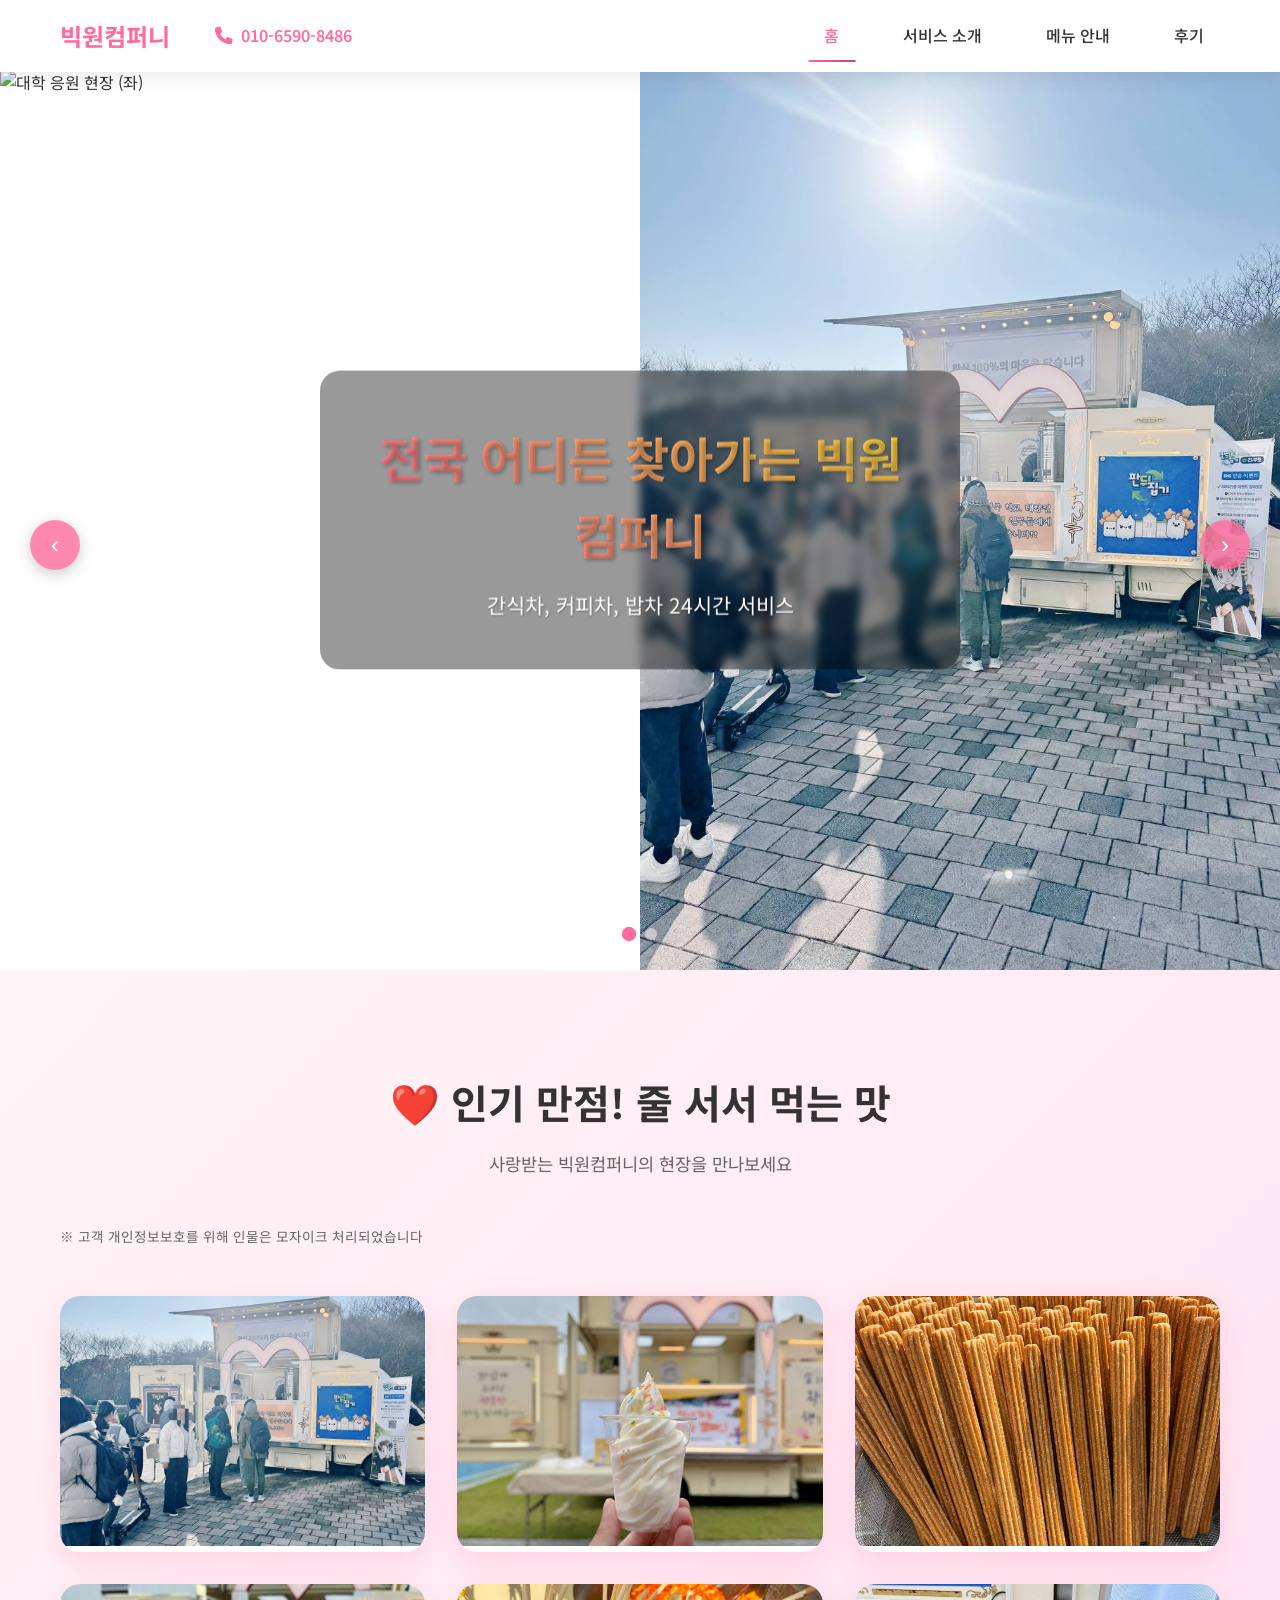
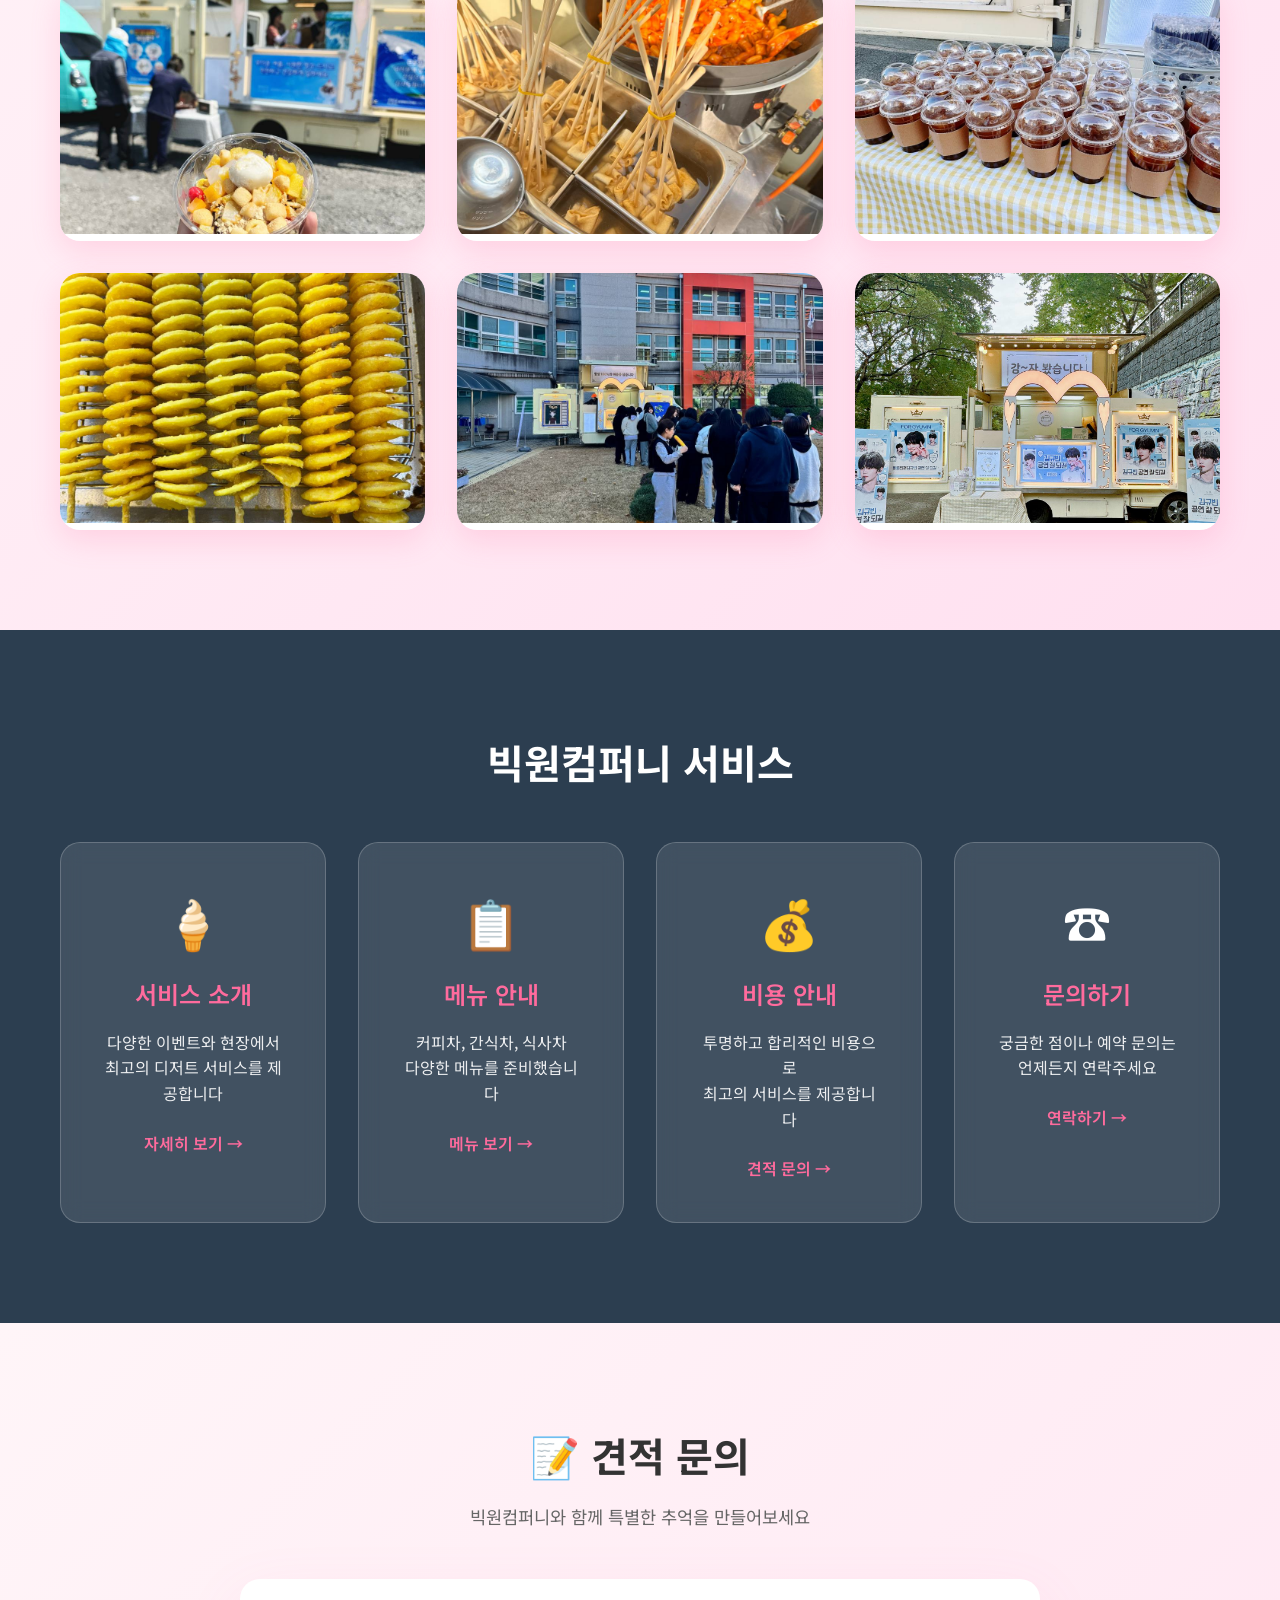
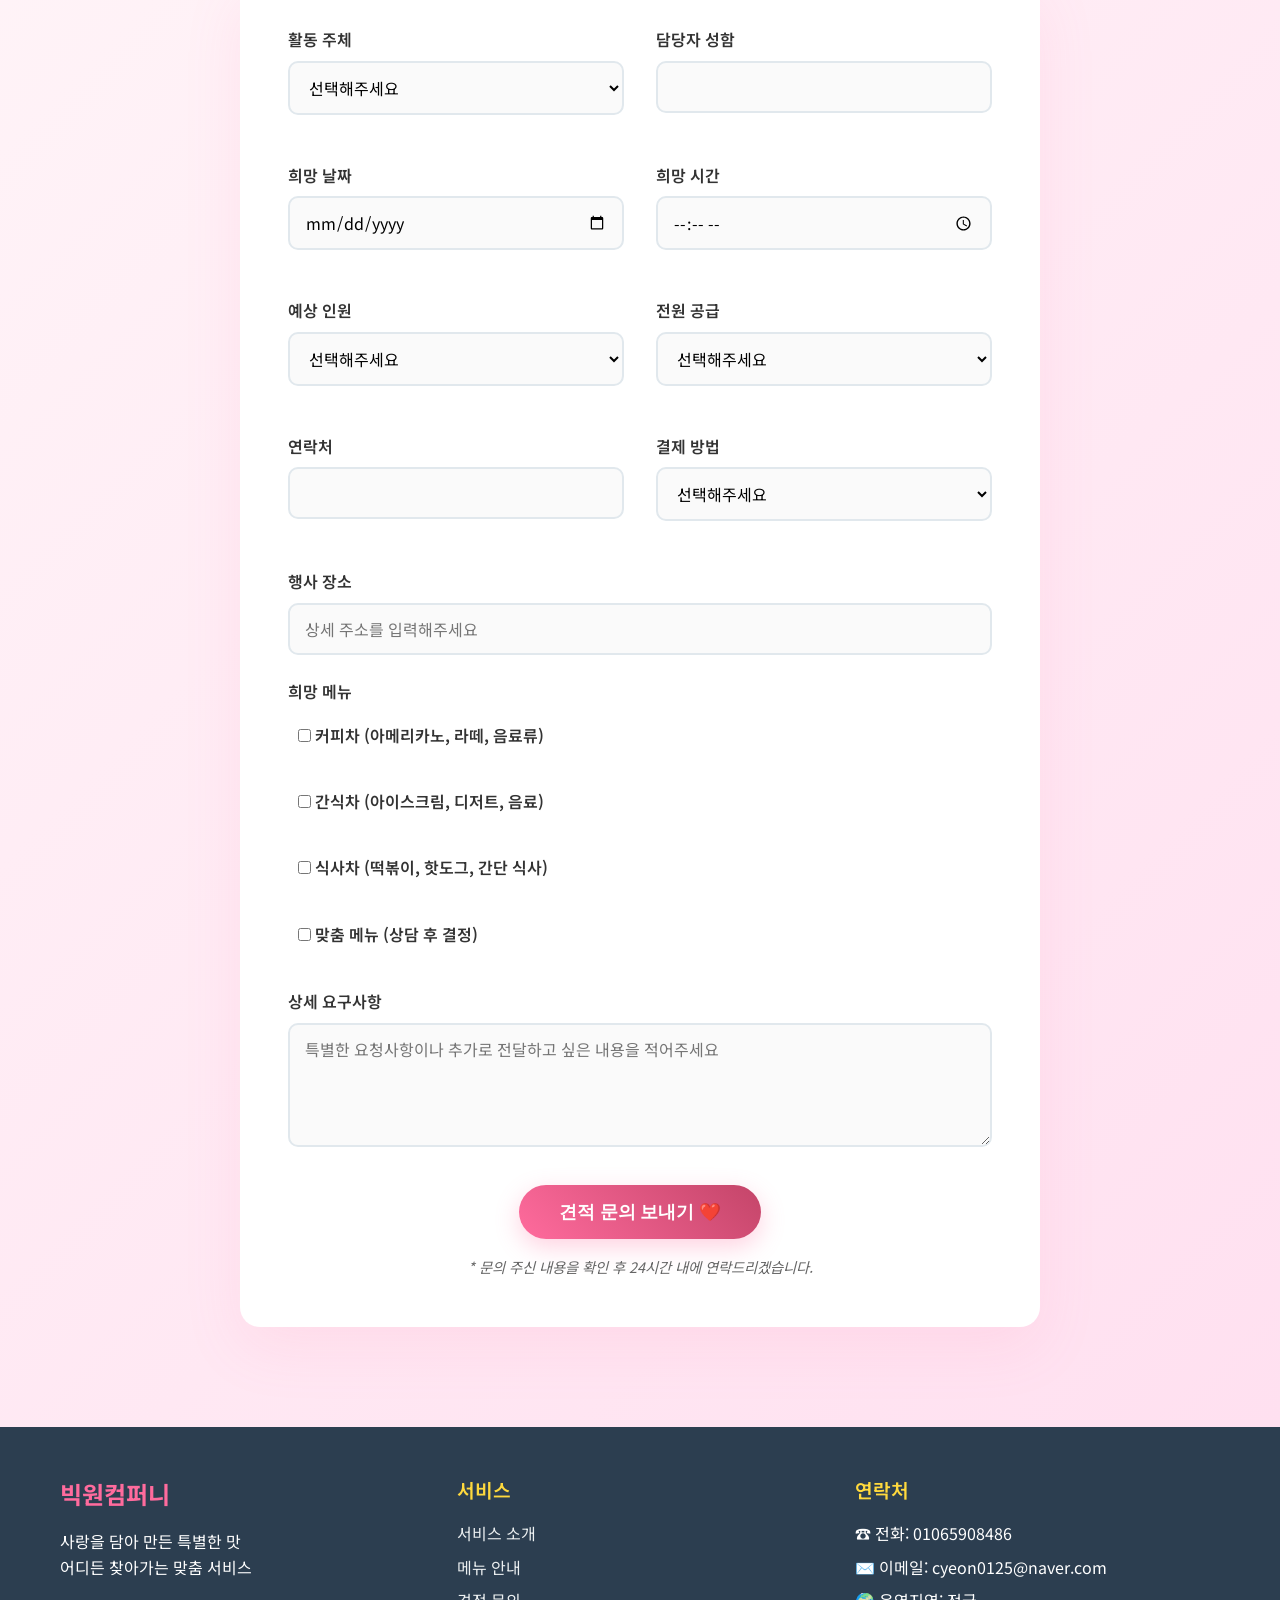
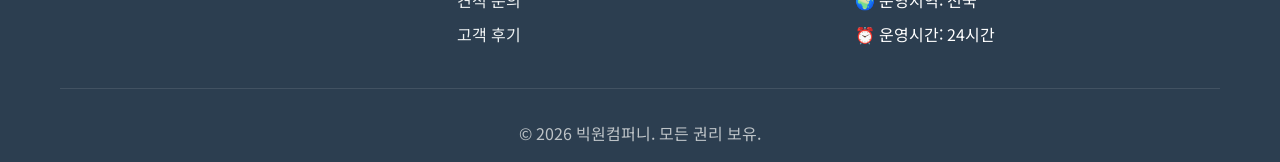
==== commit 1f607481: "Rename index-with-bottom-nav.html to index.html" ====
--- a/index.html
+++ b/index.html
@@ -8,72 +8,6 @@
     <link rel="stylesheet" href="styles/mobile-responsive.css">
     <link href="https://fonts.googleapis.com/css2?family=Noto+Sans+KR:wght@300;400;500;700&display=swap" rel="stylesheet">
     <link href="https://cdnjs.cloudflare.com/ajax/libs/font-awesome/6.0.0/css/all.min.css" rel="stylesheet">
-    <style>
-        /* 移动端汉堡菜单修复 */
-        @media (max-width: 768px) {
-            .mobile-menu-toggle {
-                display: flex !important;
-                flex-direction: column;
-                cursor: pointer;
-                z-index: 1001;
-                padding: 10px;
-                background: #ff6b9d;
-                border-radius: 5px;
-                border: none;
-            }
-            
-            .mobile-menu-toggle span {
-                width: 25px;
-                height: 3px;
-                background: white;
-                margin: 3px 0;
-                transition: 0.3s;
-                display: block;
-            }
-            
-            .nav-menu {
-                display: none;
-                position: absolute;
-                top: 100%;
-                left: 0;
-                right: 0;
-                background: white;
-                flex-direction: column;
-                padding: 20px;
-                box-shadow: 0 5px 15px rgba(0,0,0,0.2);
-                z-index: 1000;
-            }
-            
-            .nav-menu.show {
-                display: flex !important;
-            }
-            
-            .nav-menu li {
-                margin: 10px 0;
-                width: 100%;
-                text-align: center;
-            }
-            
-            .nav-menu a {
-                padding: 15px;
-                border-bottom: 1px solid #eee;
-                font-size: 18px;
-                display: block;
-                color: #333;
-                text-decoration: none;
-                border-radius: 8px;
-            }
-            
-            .nav-menu a:hover {
-                background: #ff6b9d;
-                color: white;
-            }
-            
-            .navbar {
-                position: relative;
-            }
-        }
-    </style>
 </head>
 <body>
     <!-- 네비게이션 -->
@@ -86,17 +20,17 @@
                     <span>010-6590-8486</span>
                 </a>
             </div>
-            <ul class="nav-menu" id="navMenu">
+            <ul class="nav-menu">
                 <li><a href="#home" class="active">홈</a></li>
                 <li><a href="services.html">서비스 소개</a></li>
                 <li><a href="menu.html">메뉴 안내</a></li>
                 <li><a href="reviews.html">후기</a></li>
             </ul>
-            <button class="mobile-menu-toggle" onclick="toggleMenu()">
+            <div class="mobile-menu-toggle">
                 <span></span>
                 <span></span>
                 <span></span>
-            </button>
+            </div>
         </div>
     </nav>
 
@@ -105,163 +39,257 @@
         <section id="home" class="hero-slider">
             <div class="slider-container">
                 <div class="slide active">
-                    <div class="slide-content">
+                    <div class="slide-image-composite">
                         <img src="images/support-truck.jpg" alt="대학 응원 현장 (좌)" style="object-fit: cover; width: 50%; height: 100%; float: left;">
                         <img src="images/foodtruck1.jpg" alt="겨울 현장 운영 (우)" style="object-fit: cover; width: 50%; height: 100%; float: right;">
                     </div>
+                    <div class="slide-content">
+                        <h1>전국 어디든 찾아가는 빅원컴퍼니</h1>
+                        <p>간식차, 커피차, 밥차 24시간 서비스</p>
+                    </div>
                 </div>
                 <div class="slide">
-                    <div class="slide-content">
+                    <div class="slide-image-composite">
                         <img src="images/foodtruck2.jpg" alt="가을 현장 운영 (좌)" style="object-fit: cover; width: 50%; height: 100%; float: left;">
                         <img src="images/foodtruck3.jpg" alt="공원 운영 (우)" style="object-fit: cover; width: 50%; height: 100%; float: right;">
                     </div>
-                </div>
-                <div class="slide">
                     <div class="slide-content">
+                        <h1>기업행사, 연예인서포트, 군부대 위문</h1>
+                        <p>어떤 현장이든 최고 품질로 서비스합니다</p>
+                    </div>
+                </div>
+            </div>
+            <div class="slider-nav">
+                <button class="prev" onclick="previousSlide()">‹</button>
+                <button class="next" onclick="nextSlide()">›</button>
+            </div>
+            <div class="slider-dots">
+                <span class="dot active" onclick="currentSlide(1)"></span>
+                <span class="dot" onclick="currentSlide(2)"></span>
+            </div>
+        </section>
+
+        <!-- 운영 현장 사진 섹션 -->
+        <section class="gallery-section">
+            <div class="container">
+                <h2>❤️ 인기 만점! 줄 서서 먹는 맛</h2>
+                <p class="section-subtitle">사랑받는 빅원컴퍼니의 현장을 만나보세요</p>
+                <p style="font-size: 0.85rem; color: #666; margin-top: 0.5rem;">※ 고객 개인정보보호를 위해 인물은 모자이크 처리되었습니다</p>
+                
+                <div class="photo-gallery">
+                    <div class="gallery-item">
                         <img src="images/foodtruck1.jpg" alt="많은 사람들이 줄을 서서 기다리는 모습">
-                    </div>
-                </div>
-            </div>
-            <div class="hero-overlay">
-                <div class="container">
-                    <div class="hero-content">
-                        <h2>전국 어디든 찾아가는<br><span class="highlight">푸드트럭 서비스</span></h2>
-                        <p>커피차부터 간식차, 밥차까지 - 24시간 전국 서비스</p>
-                        <div class="hero-buttons">
-                            <a href="#quote" class="btn btn-primary">견적 문의</a>
-                            <a href="menu.html" class="btn btn-secondary">메뉴 보기</a>
-                        </div>
-                    </div>
+                        <div class="gallery-overlay">
+                            <h3>대인기! 줄서서 먹는 맛</h3>
+                            <p>추운 겨울에도 찾아주는 고객들</p>
+                        </div>
+                    </div>
+                    <div class="gallery-item">
+                        <img src="images/icecream.jpg" alt="달콤한 소프트 아이스크림">
+                        <div class="gallery-overlay">
+                            <h3>프리미엄 소프트 아이스크림</h3>
+                            <p>부드럽고 진한 맛의 아이스크림</p>
+                        </div>
+                    </div>
+                    <div class="gallery-item">
+                        <img src="images/churros.jpg" alt="갓 튀긴 바삭한 츄러스">
+                        <div class="gallery-overlay">
+                            <h3>갓 튀긴 바삭한 츄러스</h3>
+                            <p>지금 막 기름에서 꺼낸 따끈한 츄러스</p>
+                        </div>
+                    </div>
+                    <div class="gallery-item">
+                        <img src="images/dessert2.jpg" alt="컵빙수">
+                        <div class="gallery-overlay">
+                            <h3>컵빙수</h3>
+                            <p>시원한 여름 별미 팥빙수</p>
+                        </div>
+                    </div>
+                    <div class="gallery-item">
+                        <img src="images/cooking-scene.jpg" alt="요리 현장">
+                        <div class="gallery-overlay">
+                            <h3>정성스런 요리 과정</h3>
+                            <p>신선한 재료로 정성껏 만드는 맛있는 음식</p>
+                        </div>
+                    </div>
+                    <div class="gallery-item">
+                        <img src="images/cup-drinks.jpg" alt="음료 준비">
+                        <div class="gallery-overlay">
+                            <h3>다양한 음료 준비</h3>
+                            <p>고객을 위해 미리 준비된 특제 음료들</p>
+                        </div>
+                    </div>
+                    <div class="gallery-item">
+                        <img src="images/spiral-potatoes.jpg" alt="회오리감자">
+                        <div class="gallery-overlay">
+                            <h3>회오리감자</h3>
+                            <p>바삭하고 맛있는 특제 시즈닝 회오리감자</p>
+                        </div>
+                    </div>
+                    <div class="gallery-item">
+                        <img src="images/school-queue.jpg" alt="학교 현장">
+                        <div class="gallery-overlay">
+                            <h3>학교에서의 인기</h3>
+                            <p>학생들이 줄을 서서 기다릴 만큼 인기 만점!</p>
+                        </div>
+                    </div>
+                    <div class="gallery-item">
+                        <img src="images/foodtruck3.jpg" alt="아름다운 공원에서의 운영">
+                        <div class="gallery-overlay">
+                            <h3>어디든 찾아가는 서비스</h3>
+                            <p>공원, 대학교, 이벤트 현장까지</p>
+                        </div>
+                    </div>
+                    <!-- 마지막 이미지 제거됨 -->
                 </div>
             </div>
         </section>
 
-        <!-- 서비스 소개 -->
-        <section class="section services-preview">
+        <!-- 서비스 소개 섹션 -->
+        <section class="services-highlight">
             <div class="container">
-                <h2 class="section-title">왜 빅원컴퍼니인가요?</h2>
+                <h2>빅원컴퍼니 서비스</h2>
                 <div class="services-grid">
                     <div class="service-card">
-                        <div class="service-icon">
-                            <i class="fas fa-truck"></i>
-                        </div>
-                        <h3>전국 서비스</h3>
-                        <p>어디든 찾아가는 24시간 전국 서비스</p>
+                        <div class="service-icon">🍦</div>
+                        <h3>서비스 소개</h3>
+                        <p>다양한 이벤트와 현장에서<br>최고의 디저트 서비스를 제공합니다</p>
+                        <a href="services.html" class="service-link">자세히 보기 →</a>
                     </div>
                     <div class="service-card">
-                        <div class="service-icon">
-                            <i class="fas fa-coffee"></i>
-                        </div>
-                        <h3>다양한 메뉴</h3>
-                        <p>커피차, 간식차, 밥차까지 풍성한 선택</p>
+                        <div class="service-icon">📋</div>
+                        <h3>메뉴 안내</h3>
+                        <p>커피차, 간식차, 식사차<br>다양한 메뉴를 준비했습니다</p>
+                        <a href="menu.html" class="service-link">메뉴 보기 →</a>
                     </div>
                     <div class="service-card">
-                        <div class="service-icon">
-                            <i class="fas fa-heart"></i>
-                        </div>
-                        <h3>맞춤 서비스</h3>
-                        <p>행사에 딱 맞는 맞춤형 푸드트럭 운영</p>
+                        <div class="service-icon">💰</div>
+                        <h3>비용 안내</h3>
+                        <p>투명하고 합리적인 비용으로<br>최고의 서비스를 제공합니다</p>
+                        <a href="#quote" class="service-link">견적 문의 →</a>
+                    </div>
+                    <div class="service-card">
+                        <div class="service-icon">☎️</div>
+                        <h3>문의하기</h3>
+                        <p>궁금한 점이나 예약 문의는<br>언제든지 연락주세요</p>
+                        <a href="#quote" class="service-link">연락하기 →</a>
                     </div>
                 </div>
             </div>
         </section>
 
-        <!-- 갤러리 미리보기 -->
-        <section class="section gallery-preview">
+        <!-- 견적 문의 섹션 -->
+        <section id="quote" class="quote-section">
             <div class="container">
-                <h2 class="section-title">생생한 현장 사진</h2>
-                <div class="gallery-grid">
-                    <div class="gallery-item">
-                        <img src="images/school-queue.jpg" alt="학교 현장 - 학생들이 길게 줄 서는 모습">
-                        <div class="gallery-overlay">
-                            <h4>학교 현장</h4>
-                            <p>학생들의 뜨거운 관심</p>
-                        </div>
-                    </div>
-                    <div class="gallery-item">
-                        <img src="images/construction1.jpg" alt="건설 현장 - 근로자들을 위한 서비스">
-                        <div class="gallery-overlay">
-                            <h4>건설 현장</h4>
-                            <p>근로자분들을 위한 든든한 식사</p>
-                        </div>
-                    </div>
-                    <div class="gallery-item">
-                        <img src="images/parking.jpg" alt="주차장에서의 푸드트럭 운영">
-                        <div class="gallery-overlay">
-                            <h4>야외 운영</h4>
-                            <p>어디든 찾아가는 서비스</p>
-                        </div>
-                    </div>
-                </div>
-                <div class="text-center">
-                    <a href="reviews.html" class="btn btn-outline">더 많은 사진 보기</a>
-                </div>
-            </div>
-        </section>
-
-        <!-- 견적 문의 -->
-        <section id="quote" class="section quote-section">
-            <div class="container">
-                <div class="quote-content">
-                    <h2>지금 바로 견적 문의해보세요</h2>
-                    <p>24시간 전국 어디든 찾아가는 빅원컴퍼니와 함께하세요</p>
-                </div>
+                <h2>📝 견적 문의</h2>
+                <p class="section-subtitle">빅원컴퍼니와 함께 특별한 추억을 만들어보세요</p>
                 
-                <div class="quote-form">
-                    <h3>견적 문의 양식</h3>
-                    <form>
-                        <div class="form-row">
-                            <div class="form-group">
-                                <label for="contact-name">담당자명 *</label>
-                                <input type="text" id="contact-name" name="contact-name" class="form-control" required>
-                            </div>
-                            <div class="form-group">
-                                <label for="contact-phone">연락처 *</label>
-                                <input type="tel" id="contact-phone" name="contact-phone" class="form-control" required>
-                            </div>
-                        </div>
-                        
-                        <div class="form-row">
-                            <div class="form-group">
-                                <label for="event-date">행사 날짜 *</label>
-                                <input type="date" id="event-date" name="event-date" class="form-control" required>
-                            </div>
-                            <div class="form-group">
-                                <label for="event-location">행사 장소 *</label>
-                                <input type="text" id="event-location" name="event-location" class="form-control" required>
-                            </div>
-                        </div>
-                        
-                        <div class="form-group">
-                            <label for="service-type">서비스 종류 *</label>
-                            <select id="service-type" name="service-type" class="form-control" required>
+                <form class="quote-form" onsubmit="submitQuote(event)">
+                    <div class="form-row">
+                        <div class="form-group">
+                            <label for="eventType">활동 주체</label>
+                            <select id="eventType" name="eventType" required>
                                 <option value="">선택해주세요</option>
-                                <option value="coffee">커피차</option>
-                                <option value="snack">간식차</option>
-                                <option value="meal">밥차</option>
-                                <option value="combination">조합 서비스</option>
+                                <option value="university">대학교</option>
+                                <option value="company">회사/기업</option>
+                                <option value="military">군부대</option>
+                                <option value="church">교회</option>
+                                <option value="festival">축제/이벤트</option>
+                                <option value="wedding">결혼식</option>
+                                <option value="private">개인 파티</option>
+                                <option value="other">기타</option>
                             </select>
                         </div>
-                        
-                        <div class="form-group">
-                            <label for="expected-people">예상 인원 *</label>
-                            <select id="expected-people" name="expected-people" class="form-control" required>
+                        <div class="form-group">
+                            <label for="customerName">담당자 성함</label>
+                            <input type="text" id="customerName" name="customerName" required>
+                        </div>
+                    </div>
+
+                    <div class="form-row">
+                        <div class="form-group">
+                            <label for="eventDate">희망 날짜</label>
+                            <input type="date" id="eventDate" name="eventDate" required>
+                        </div>
+                        <div class="form-group">
+                            <label for="eventTime">희망 시간</label>
+                            <input type="time" id="eventTime" name="eventTime" required>
+                        </div>
+                    </div>
+
+                    <div class="form-row">
+                        <div class="form-group">
+                            <label for="peopleCount">예상 인원</label>
+                            <select id="peopleCount" name="peopleCount" required>
                                 <option value="">선택해주세요</option>
                                 <option value="50-100">50-100명</option>
                                 <option value="100-200">100-200명</option>
-                                <option value="200-500">200-500명</option>
+                                <option value="200-300">200-300명</option>
+                                <option value="300-500">300-500명</option>
                                 <option value="500+">500명 이상</option>
                             </select>
                         </div>
-                        
-                        <div class="form-group">
-                            <label for="additional-info">추가 요청사항</label>
-                            <textarea id="additional-info" name="additional-info" class="form-control" rows="4" placeholder="특별한 요청사항이 있으시면 자세히 적어주세요."></textarea>
-                        </div>
-                        
-                        <button type="submit" class="submit-btn">견적 문의하기</button>
-                    </form>
-                </div>
+                        <div class="form-group">
+                            <label for="powerSupply">전원 공급</label>
+                            <select id="powerSupply" name="powerSupply" required>
+                                <option value="">선택해주세요</option>
+                                <option value="available">전원 공급 가능</option>
+                                <option value="not-available">전원 공급 불가</option>
+                                <option value="unknown">확인 필요</option>
+                            </select>
+                        </div>
+                    </div>
+
+                    <div class="form-row">
+                        <div class="form-group">
+                            <label for="phone">연락처</label>
+                            <input type="tel" id="phone" name="phone" required>
+                        </div>
+                        <div class="form-group">
+                            <label for="payment">결제 방법</label>
+                            <select id="payment" name="payment" required>
+                                <option value="">선택해주세요</option>
+                                <option value="cash">현금</option>
+                                <option value="card">카드</option>
+                                <option value="transfer">계좌이체</option>
+                                <option value="company">회사 결제</option>
+                            </select>
+                        </div>
+                    </div>
+
+                    <div class="form-group">
+                        <label for="address">행사 장소</label>
+                        <input type="text" id="address" name="address" placeholder="상세 주소를 입력해주세요" required>
+                    </div>
+
+                    <div class="form-group">
+                        <label for="menuType">희망 메뉴</label>
+                        <div class="checkbox-group">
+                            <label class="checkbox-label">
+                                <input type="checkbox" name="menu" value="coffee"> 커피차 (아메리카노, 라떼, 음료류)
+                            </label>
+                            <label class="checkbox-label">
+                                <input type="checkbox" name="menu" value="snacks"> 간식차 (아이스크림, 디저트, 음료)
+                            </label>
+                            <label class="checkbox-label">
+                                <input type="checkbox" name="menu" value="meals"> 식사차 (떡볶이, 핫도그, 간단 식사)
+                            </label>
+                            <label class="checkbox-label">
+                                <input type="checkbox" name="menu" value="custom"> 맞춤 메뉴 (상담 후 결정)
+                            </label>
+                        </div>
+                    </div>
+
+                    <div class="form-group">
+                        <label for="requirements">상세 요구사항</label>
+                        <textarea id="requirements" name="requirements" rows="4" placeholder="특별한 요청사항이나 추가로 전달하고 싶은 내용을 적어주세요"></textarea>
+                    </div>
+
+                    <div class="form-submit">
+                        <button type="submit" class="submit-btn">견적 문의 보내기 ❤️</button>
+                        <p class="form-note">* 문의 주신 내용을 확인 후 24시간 내에 연락드리겠습니다.</p>
+                    </div>
+                </form>
             </div>
         </section>
     </main>
@@ -272,21 +300,23 @@
             <div class="footer-content">
                 <div class="footer-section">
                     <h3>빅원컴퍼니</h3>
-                    <p>전국 어디든 찾아가는<br>프리미엄 푸드트럭 서비스</p>
+                    <p>사랑을 담아 만든 특별한 맛<br>어디든 찾아가는 맞춤 서비스</p>
                 </div>
                 <div class="footer-section">
-                    <h3>연락처</h3>
+                    <h4>서비스</h4>
                     <ul>
-                        <li>📞 010-6590-8486</li>
-                        <li>📧 cyeon0125@naver.com</li>
-                        <li>🕒 24시간 상담</li>
+                        <li><a href="services.html">서비스 소개</a></li>
+                        <li><a href="menu.html">메뉴 안내</a></li>
+                        <li><a href="#quote">견적 문의</a></li>
+                        <li><a href="reviews.html">고객 후기</a></li>
                     </ul>
                 </div>
                 <div class="footer-section">
-                    <h3>서비스 지역</h3>
+                    <h4>연락처</h4>
                     <ul>
-                        <li>🚚 전국 서비스</li>
-                        <li>🎯 맞춤 위치 서비스</li>
+                        <li>☎️ 전화: 01065908486</li>
+                        <li>✉️ 이메일: cyeon0125@naver.com</li>
+                        <li>🌍 운영지역: 전국</li>
                         <li>⏰ 운영시간: 24시간</li>
                     </ul>
                 </div>
@@ -299,66 +329,129 @@
 
     <script src="scripts/main.js"></script>
     <script>
-        // 简单有效的汉堡菜单函数
-        function toggleMenu() {
-            console.log('toggleMenu 被调用了!');
-            const menu = document.getElementById('navMenu');
+        // 移动端导航菜单切换
+        document.addEventListener('DOMContentLoaded', function() {
+            const mobileToggle = document.querySelector('.mobile-menu-toggle');
+            const navMenu = document.querySelector('.nav-menu');
             
-            if (menu.classList.contains('show')) {
-                menu.classList.remove('show');
-                console.log('菜单已隐藏');
-            } else {
-                menu.classList.add('show');
-                console.log('菜单已显示');
-            }
-        }
-        
-        // 点击外部关闭菜单
-        document.addEventListener('click', function(e) {
-            const menu = document.getElementById('navMenu');
-            const menuBtn = document.querySelector('.mobile-menu-toggle');
-            
-            if (menuBtn && menu && !menuBtn.contains(e.target) && !menu.contains(e.target)) {
-                menu.classList.remove('show');
+            if (mobileToggle && navMenu) {
+                mobileToggle.addEventListener('click', function() {
+                    mobileToggle.classList.toggle('active');
+                    navMenu.classList.toggle('active');
+                });
+
+                // 点击菜单项后关闭移动端菜单
+                const navLinks = document.querySelectorAll('.nav-menu a');
+                navLinks.forEach(link => {
+                    link.addEventListener('click', () => {
+                        mobileToggle.classList.remove('active');
+                        navMenu.classList.remove('active');
+                    });
+                });
+
+                // 点击外部区域关闭菜单
+                document.addEventListener('click', function(e) {
+                    if (!mobileToggle.contains(e.target) && !navMenu.contains(e.target)) {
+                        mobileToggle.classList.remove('active');
+                        navMenu.classList.remove('active');
+                    }
+                });
             }
         });
-
-        // 슬라이더 기능
-        let currentSlide = 0;
-        const slides = document.querySelectorAll('.slide');
-        
-        function showSlide(n) {
-            slides[currentSlide].classList.remove('active');
-            currentSlide = (n + slides.length) % slides.length;
-            slides[currentSlide].classList.add('active');
-        }
-        
-        function nextSlide() {
-            showSlide(currentSlide + 1);
-        }
-        
-        // 자동 슬라이드 (5초마다)
-        setInterval(nextSlide, 5000);
-        
-        // 견적 폼 제출 처리
-        const quoteForm = document.querySelector('#quote form');
-        if (quoteForm) {
-            quoteForm.addEventListener('submit', function(e) {
-                e.preventDefault();
-                
-                // 폼 데이터 수집
-                const formData = new FormData(this);
-                const data = Object.fromEntries(formData);
-                
-                // 여기서 실제 폼 제출 로직을 구현할 수 있습니다
-                alert('견적 문의가 접수되었습니다. 빠른 시간 내에 연락드리겠습니다!');
-                
-                // 폼 초기화
-                this.reset();
-            });
-        }
-
-        console.log('JavaScript 加载完成');
     </script>
+
+    <!-- 移动端底部导航 -->
+    <div class="bottom-nav">
+        <div class="bottom-nav-container">
+            <div class="bottom-nav-item">
+                <a href="index.html" class="active">홈</a>
+            </div>
+            <div class="bottom-nav-item">
+                <a href="services.html">서비스</a>
+            </div>
+            <div class="bottom-nav-item">
+                <a href="menu.html">메뉴</a>
+            </div>
+            <div class="bottom-nav-item">
+                <a href="reviews.html">후기</a>
+            </div>
+        </div>
+    </div>
+
+    <style>
+    /* 移动端底部导航样式 */
+    @media (max-width: 768px) {
+        .bottom-nav {
+            position: fixed;
+            bottom: 0;
+            left: 0;
+            right: 0;
+            background: #ff6b9d;
+            padding: 0.8rem 0;
+            z-index: 1000;
+            box-shadow: 0 -2px 10px rgba(0,0,0,0.2);
+            display: block;
+        }
+        
+        .bottom-nav-container {
+            display: flex;
+            justify-content: space-around;
+            align-items: center;
+            max-width: 100%;
+            margin: 0 auto;
+        }
+        
+        .bottom-nav-item {
+            flex: 1;
+            text-align: center;
+        }
+        
+        .bottom-nav-item a {
+            color: white;
+            text-decoration: none;
+            font-size: 0.8rem;
+            font-weight: 500;
+            display: block;
+            padding: 0.4rem;
+            border-radius: 6px;
+            transition: all 0.3s ease;
+        }
+        
+        .bottom-nav-item a:hover,
+        .bottom-nav-item a.active {
+            background: rgba(255, 255, 255, 0.2);
+        }
+        
+        /* 隐藏顶部原有菜单 */
+        .nav-menu {
+            display: none !important;
+        }
+        
+        .mobile-menu-toggle {
+            display: none !important;
+        }
+        
+        /* 确保电话号码显示 */
+        .nav-phone span {
+            display: inline !important;
+        }
+        
+        /* 给body添加底部间距 */
+        body {
+            padding-bottom: 65px;
+        }
+    }
+
+    /* PC端隐藏底部导航 */
+    @media (min-width: 769px) {
+        .bottom-nav {
+            display: none !important;
+        }
+        
+        body {
+            padding-bottom: 0 !important;
+        }
+    }
+    </style>
 </body>
 </html>
--- a/styles/mobile-responsive.css
+++ b/styles/mobile-responsive.css
@@ -0,0 +1,315 @@
+/* 移动端响应式样式 - 简化有效版 */
+
+/* PC端基础样式 */
+.mobile-menu-toggle {
+    display: none;
+}
+
+.nav-menu {
+    display: flex;
+    list-style: none;
+    margin: 0;
+    padding: 0;
+    gap: 2rem;
+}
+
+.nav-brand {
+    display: flex;
+    align-items: center;
+    gap: 2rem;
+}
+
+.nav-phone {
+    display: flex;
+    align-items: center;
+    gap: 0.5rem;
+    color: #ff6b9d;
+    font-weight: 600;
+    font-size: 1rem;
+    text-decoration: none;
+    border-radius: 20px;
+    padding: 0.5rem 0.8rem;
+    transition: all 0.3s ease;
+}
+
+.nav-phone:hover {
+    background: rgba(255, 107, 157, 0.1);
+    transform: scale(1.05);
+}
+
+.nav-phone i {
+    font-size: 1.1rem;
+}
+
+.nav-container,
+.navbar .container {
+    display: flex;
+    justify-content: space-between;
+    align-items: center;
+}
+
+/* 移动端样式 */
+@media (max-width: 768px) {
+    .container {
+        padding: 0 1rem;
+    }
+
+    .navbar {
+        padding: 1rem 0;
+        position: relative;
+    }
+
+    /* 电话号码在移动端显示 */
+    .nav-brand {
+        gap: 1rem;
+    }
+    
+    .nav-phone {
+        font-size: 0.85rem;
+    }
+    
+    .nav-phone span {
+        display: inline !important;
+    }
+    
+    .nav-phone i {
+        font-size: 1.1rem;
+    }
+
+    /* 汉堡按钮样式 */
+    .mobile-menu-toggle {
+        display: flex !important;
+        flex-direction: column;
+        cursor: pointer;
+        z-index: 1001;
+        padding: 10px;
+        background: #ff6b9d;
+        border-radius: 5px;
+        border: none;
+    }
+    
+    .mobile-menu-toggle span {
+        width: 25px;
+        height: 3px;
+        background: white;
+        margin: 3px 0;
+        transition: 0.3s;
+        display: block;
+    }
+    
+    /* 移动端菜单 */
+    .nav-menu {
+        display: none;
+        position: absolute;
+        top: 100%;
+        left: 0;
+        right: 0;
+        background: white;
+        flex-direction: column;
+        padding: 20px;
+        box-shadow: 0 5px 15px rgba(0,0,0,0.2);
+        z-index: 1000;
+    }
+    
+    .nav-menu.show {
+        display: flex !important;
+    }
+    
+    .nav-menu li {
+        margin: 10px 0;
+        width: 100%;
+        text-align: center;
+    }
+    
+    .nav-menu a {
+        padding: 15px;
+        border-bottom: 1px solid #eee;
+        font-size: 18px;
+        display: block;
+        color: #333;
+        text-decoration: none;
+        border-radius: 8px;
+    }
+    
+    .nav-menu a:hover {
+        background: #ff6b9d;
+        color: white;
+    }
+
+    /* 其他移动端样式 */
+    .hero {
+        padding: 4rem 0;
+        text-align: center;
+    }
+
+    .hero h2 {
+        font-size: 2rem;
+        line-height: 1.3;
+        margin-bottom: 1rem;
+    }
+
+    .hero p {
+        font-size: 1rem;
+        margin-bottom: 2rem;
+    }
+
+    .hero-buttons {
+        flex-direction: column;
+        gap: 1rem;
+        align-items: center;
+    }
+
+    .btn {
+        width: 100%;
+        max-width: 300px;
+        padding: 1rem 2rem;
+        font-size: 1rem;
+    }
+
+    .gallery-grid {
+        grid-template-columns: 1fr;
+        gap: 1rem;
+    }
+
+    .gallery-item {
+        height: 250px;
+    }
+
+    .section {
+        padding: 3rem 0;
+    }
+
+    .section h2 {
+        font-size: 2rem;
+        margin-bottom: 1.5rem;
+    }
+
+    .services-grid {
+        grid-template-columns: 1fr;
+        gap: 2rem;
+    }
+
+    .service-card {
+        padding: 2rem;
+    }
+
+    .service-card h3 {
+        font-size: 1.3rem;
+    }
+
+    .quote-form {
+        padding: 2rem;
+    }
+
+    .quote-form h3 {
+        font-size: 1.5rem;
+        margin-bottom: 1.5rem;
+    }
+
+    .form-group {
+        margin-bottom: 1.5rem;
+    }
+
+    .form-group label {
+        font-size: 0.9rem;
+        margin-bottom: 0.5rem;
+    }
+
+    .form-control {
+        padding: 1rem;
+        font-size: 1rem;
+    }
+
+    .submit-btn {
+        width: 100%;
+        padding: 1.2rem;
+        font-size: 1.1rem;
+    }
+
+    .footer-content {
+        grid-template-columns: 1fr;
+        gap: 2rem;
+        text-align: center;
+    }
+
+    .footer-section h3 {
+        font-size: 1.1rem;
+    }
+
+    .footer-section p {
+        font-size: 0.9rem;
+    }
+}
+
+/* 超小屏幕优化 */
+@media (max-width: 480px) {
+    .nav-phone {
+        font-size: 0.8rem;
+    }
+    
+    .nav-phone span {
+        display: inline !important;
+    }
+    
+    .nav-brand {
+        gap: 0.8rem;
+    }
+
+    .hero h2 {
+        font-size: 1.8rem;
+    }
+
+    .hero p {
+        font-size: 0.9rem;
+    }
+
+    .btn {
+        font-size: 0.9rem;
+        padding: 0.9rem 1.5rem;
+    }
+
+    .gallery-item {
+        height: 200px;
+    }
+
+    .service-card {
+        padding: 1.5rem;
+    }
+
+    .quote-form {
+        padding: 1.5rem;
+    }
+
+    .form-control {
+        padding: 0.9rem;
+    }
+}
+
+/* PC端确保正常显示 */
+@media (min-width: 769px) {
+    .nav-menu {
+        display: flex !important;
+        position: static !important;
+        flex-direction: row !important;
+        background: none !important;
+        padding: 0 !important;
+        box-shadow: none !important;
+        gap: 2rem;
+    }
+    
+    .nav-menu li {
+        margin: 0 !important;
+        width: auto !important;
+    }
+    
+    .nav-menu a {
+        font-size: 1rem !important;
+        padding: 0.5rem 1rem !important;
+        display: inline-block !important;
+        border: none !important;
+    }
+    
+    .mobile-menu-toggle {
+        display: none !important;
+    }
+}
